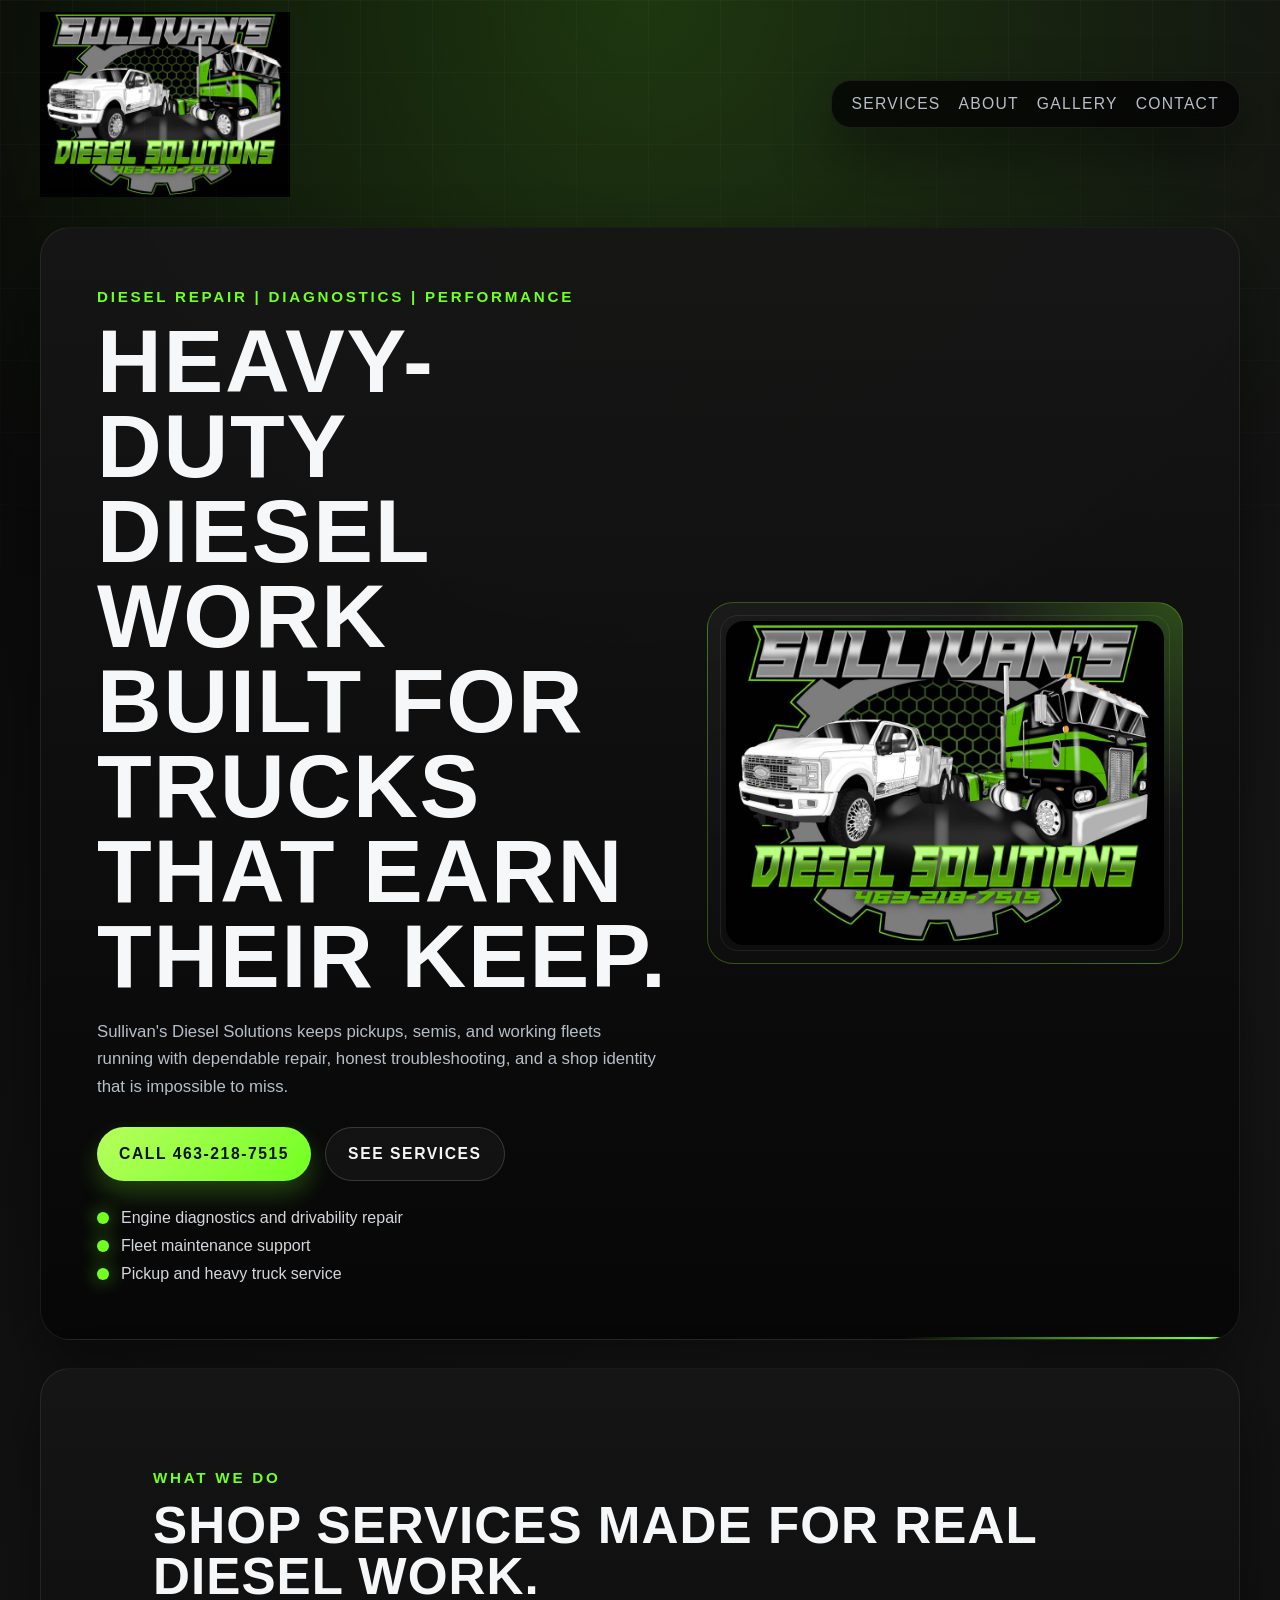
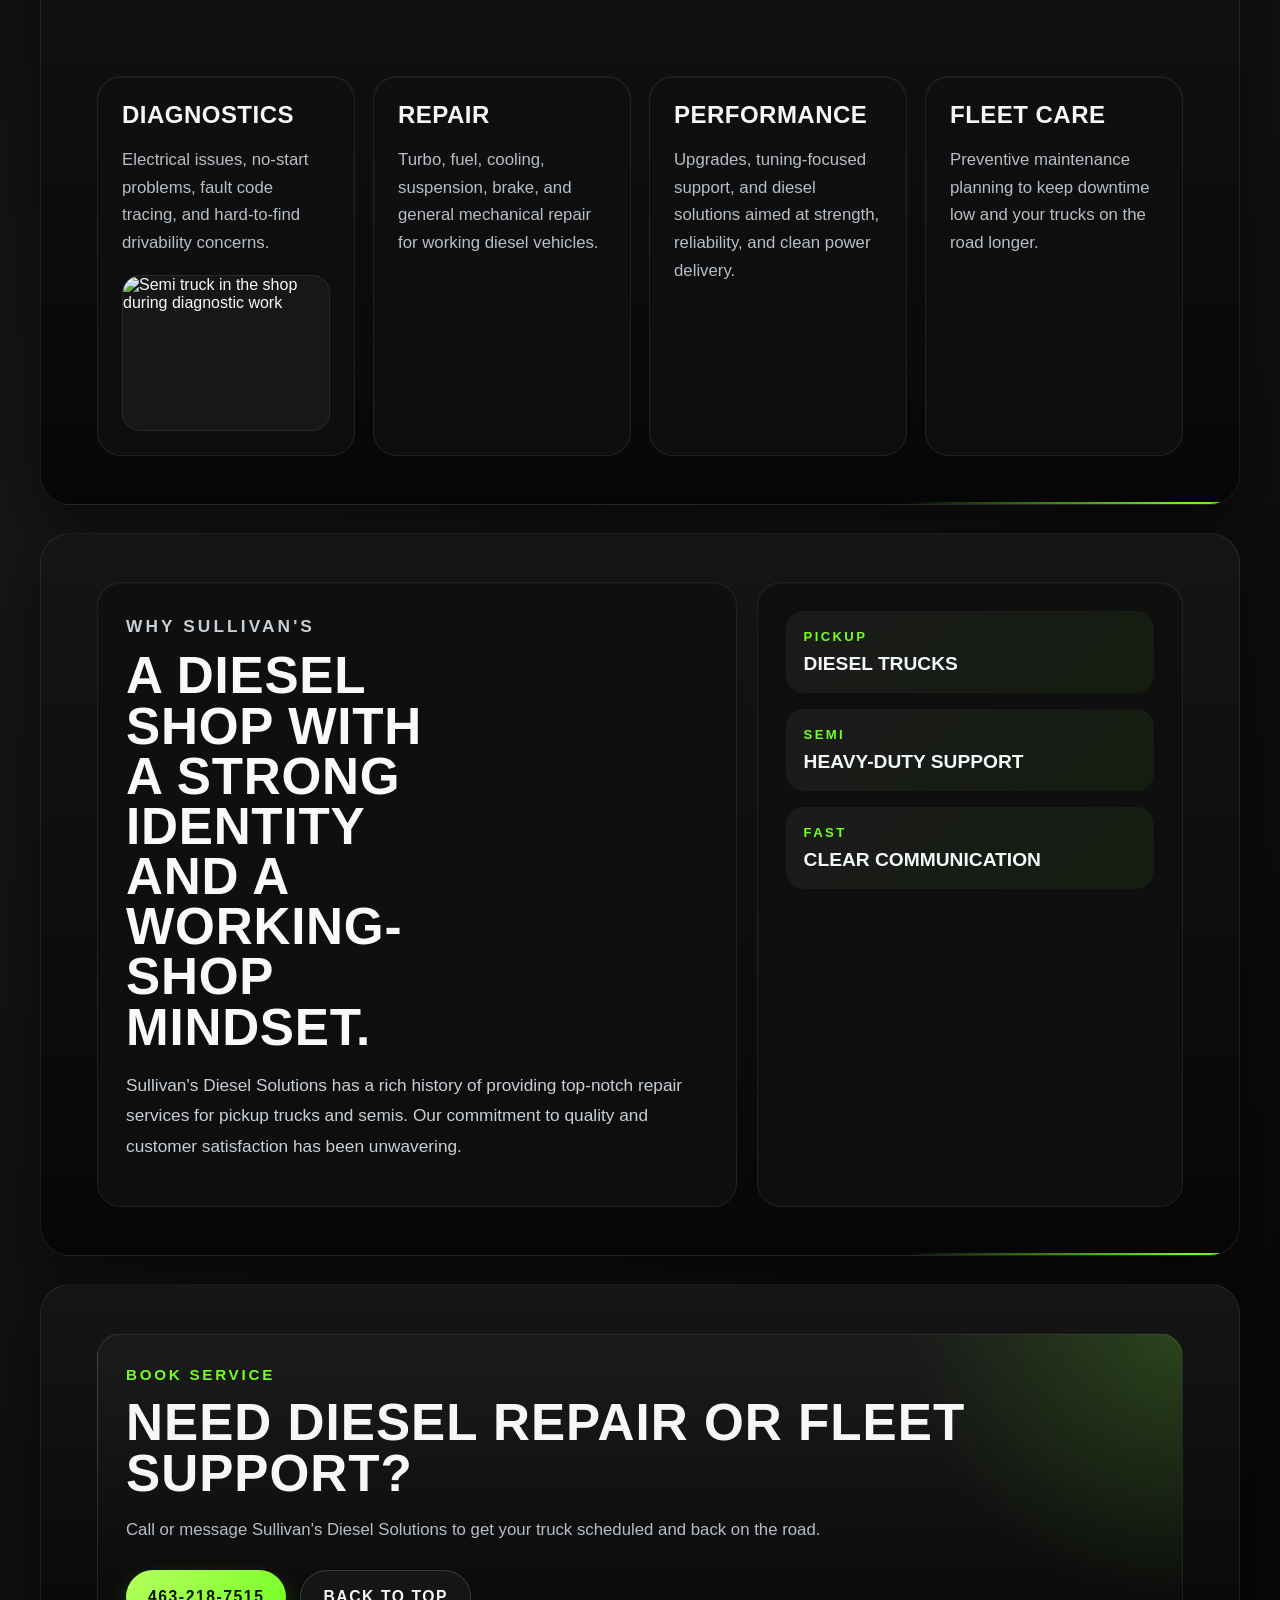
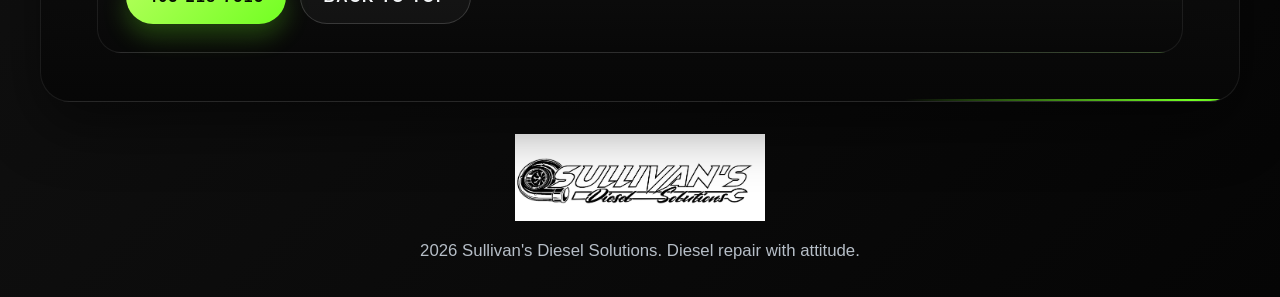
==== index.html @ fa9cddab "Add diagnostics service photo" ====
<!DOCTYPE html>
<html lang="en">
<head>
  <meta charset="UTF-8">
  <meta name="viewport" content="width=device-width, initial-scale=1.0">
  <meta
    name="description"
    content="Sullivan's Diesel Solutions delivers diesel repair, performance work, fleet service, diagnostics, and roadside support."
  >
  <title>Sullivan's Diesel Solutions</title>
  <link rel="stylesheet" href="styles.css">
</head>
<body>
  <div class="site-shell">
    <header class="topbar">
      <a class="brand" href="#home" aria-label="Sullivan's Diesel Solutions home">
        <img src="logo-full.jpeg" alt="Sullivan's Diesel Solutions two-truck logo">
      </a>
      <nav class="nav">
        <a href="#services">Services</a>
        <a href="#about">About</a>
        <a href="gallery.html">Gallery</a>
        <a href="#contact">Contact</a>
      </nav>
    </header>

    <main>
      <section class="hero" id="home">
        <div class="hero-copy">
          <p class="eyebrow">Diesel Repair | Diagnostics | Performance</p>
          <h1>Heavy-duty diesel work built for trucks that earn their keep.</h1>
          <p class="hero-text">
            Sullivan's Diesel Solutions keeps pickups, semis, and working fleets running with
            dependable repair, honest troubleshooting, and a shop identity that is impossible to miss.
          </p>
          <div class="hero-actions">
            <a class="button button-primary" href="tel:4632187515">Call 463-218-7515</a>
            <a class="button button-secondary" href="#services">See Services</a>
          </div>
          <ul class="hero-points">
            <li>Engine diagnostics and drivability repair</li>
            <li>Fleet maintenance support</li>
            <li>Pickup and heavy truck service</li>
          </ul>
        </div>

        <div class="hero-art">
          <div class="logo-card">
            <img src="logo-full.jpeg" alt="Sullivan's Diesel Solutions full color logo with truck graphics">
          </div>
        </div>
      </section>

      <section class="services" id="services">
        <div class="section-heading">
          <p class="eyebrow">What We Do</p>
          <h2>Shop services made for real diesel work.</h2>
        </div>

        <div class="service-grid">
          <article class="service-card">
            <h3>Diagnostics</h3>
            <p>Electrical issues, no-start problems, fault code tracing, and hard-to-find drivability concerns.</p>
            <figure class="service-card-image">
              <img src="IMG_8670.jpeg" alt="Semi truck in the shop during diagnostic work" loading="lazy">
            </figure>
          </article>
          <article class="service-card">
            <h3>Repair</h3>
            <p>Turbo, fuel, cooling, suspension, brake, and general mechanical repair for working diesel vehicles.</p>
          </article>
          <article class="service-card">
            <h3>Performance</h3>
            <p>Upgrades, tuning-focused support, and diesel solutions aimed at strength, reliability, and clean power delivery.</p>
          </article>
          <article class="service-card">
            <h3>Fleet Care</h3>
            <p>Preventive maintenance planning to keep downtime low and your trucks on the road longer.</p>
          </article>
        </div>
      </section>

      <section class="about" id="about">
        <div class="about-panel">
          <p class="eyebrow">Why Sullivan's</p>
          <h2>A diesel shop with a strong identity and a working-shop mindset.</h2>
          <p>
            Sullivan's Diesel Solutions has a rich history of providing top-notch repair services for
            pickup trucks and semis. Our commitment to quality and customer satisfaction has been unwavering.
          </p>
        </div>
        <aside class="stats-panel">
          <div>
            <span>Pickup</span>
            <strong>Diesel trucks</strong>
          </div>
          <div>
            <span>Semi</span>
            <strong>Heavy-duty support</strong>
          </div>
          <div>
            <span>Fast</span>
            <strong>Clear communication</strong>
          </div>
        </aside>
      </section>

      <section class="contact" id="contact">
        <div class="contact-panel">
          <p class="eyebrow">Book Service</p>
          <h2>Need diesel repair or fleet support?</h2>
          <p>Call or message Sullivan's Diesel Solutions to get your truck scheduled and back on the road.</p>
          <div class="contact-actions">
            <a class="button button-primary" href="tel:4632187515">463-218-7515</a>
            <a class="button button-secondary" href="#home">Back to Top</a>
          </div>
        </div>
      </section>
    </main>

    <footer class="footer">
      <img src="logo-outline.jpeg" alt="Sullivan's Diesel Solutions logo">
      <p><span id="year"></span> Sullivan's Diesel Solutions. Diesel repair with attitude.</p>
    </footer>
  </div>

  <script src="script.js"></script>
</body>
</html>
---- styles.css ----
:root {
  --bg: #050505;
  --bg-soft: #111111;
  --panel: rgba(16, 16, 16, 0.92);
  --line: rgba(135, 255, 30, 0.28);
  --line-strong: #72ff22;
  --silver: #d4d7db;
  --silver-dark: #6c727b;
  --text: #f5f7f9;
  --muted: #b6bec7;
  --shadow: 0 24px 60px rgba(0, 0, 0, 0.45);
}

* {
  box-sizing: border-box;
}

html {
  scroll-behavior: smooth;
}

body {
  margin: 0;
  min-width: 320px;
  font-family: Bahnschrift, "Arial Narrow", sans-serif;
  color: var(--text);
  text-rendering: optimizeLegibility;
  -webkit-font-smoothing: antialiased;
  -moz-osx-font-smoothing: grayscale;
  background:
    radial-gradient(circle at top, rgba(114, 255, 34, 0.18), transparent 22%),
    linear-gradient(135deg, #070707, #161616 45%, #050505);
}

body::before {
  content: "";
  position: fixed;
  inset: 0;
  pointer-events: none;
  background-image:
    linear-gradient(rgba(255, 255, 255, 0.03) 1px, transparent 1px),
    linear-gradient(90deg, rgba(255, 255, 255, 0.03) 1px, transparent 1px);
  background-size: 72px 72px;
  mask-image: linear-gradient(to bottom, rgba(0, 0, 0, 0.85), transparent);
}

.site-shell {
  width: min(1200px, calc(100% - 32px));
  margin: 0 auto;
  padding-bottom: 32px;
}

.topbar {
  z-index: 20;
  display: flex;
  align-items: center;
  justify-content: space-between;
  gap: 24px;
  margin-top: 12px;
}

.brand img,
.footer img {
  display: block;
  width: min(100%, 250px);
}

.brand {
  display: inline-flex;
  max-width: 250px;
}

.nav {
  display: flex;
  flex-wrap: wrap;
  align-items: center;
  gap: 18px;
  padding: 14px 20px;
  border: 1px solid rgba(255, 255, 255, 0.08);
  border-radius: 20px;
  background: rgba(4, 4, 4, 0.82);
  backdrop-filter: blur(14px);
  box-shadow: var(--shadow);
}

.nav a,
.button,
.nav-dropdown-toggle {
  text-decoration: none;
}

.nav a,
.nav-dropdown-toggle {
  color: var(--muted);
  font-size: 0.98rem;
  font-family: inherit;
  letter-spacing: 0.08em;
  text-transform: uppercase;
}

.nav a:hover,
.nav a:focus-visible,
.nav-active,
.nav-dropdown-toggle:hover,
.nav-dropdown-toggle:focus-visible,
.nav-dropdown:hover .nav-dropdown-toggle,
.nav-dropdown:focus-within .nav-dropdown-toggle {
  color: var(--line-strong);
}

.nav-dropdown {
  position: relative;
}

.nav-dropdown-toggle {
  padding: 0;
  border: 0;
  background: transparent;
  cursor: pointer;
}

.nav-dropdown-menu {
  position: absolute;
  top: calc(100% + 2px);
  left: 0;
  display: grid;
  min-width: 210px;
  padding: 10px;
  border: 1px solid rgba(255, 255, 255, 0.12);
  border-radius: 18px;
  background: rgba(8, 8, 8, 0.96);
  box-shadow: var(--shadow);
  opacity: 0;
  pointer-events: none;
  transform: translateY(8px);
  transition: opacity 180ms ease, transform 180ms ease;
}

.nav-dropdown-menu a {
  padding: 12px 14px;
  border-radius: 12px;
}

.nav-dropdown-menu a:hover,
.nav-dropdown-menu a:focus-visible {
  background: rgba(114, 255, 34, 0.12);
}

.nav-dropdown:hover .nav-dropdown-menu,
.nav-dropdown:focus-within .nav-dropdown-menu {
  opacity: 1;
  pointer-events: auto;
  transform: translateY(0);
}

main {
  display: grid;
  gap: 28px;
  padding-top: 30px;
}

section {
  position: relative;
  overflow: hidden;
  border: 1px solid rgba(255, 255, 255, 0.08);
  border-radius: 30px;
  background: linear-gradient(180deg, rgba(22, 22, 22, 0.96), rgba(7, 7, 7, 0.96));
  box-shadow: var(--shadow);
}

section::after {
  content: "";
  position: absolute;
  inset: auto -20% -1px auto;
  width: 48%;
  height: 3px;
  background: linear-gradient(90deg, transparent, var(--line-strong), transparent);
}

.hero {
  display: grid;
  grid-template-columns: 1.1fr 0.9fr;
  gap: 28px;
  align-items: center;
  padding: 56px;
}

.eyebrow {
  margin: 0 0 10px;
  color: var(--line-strong);
  font-size: 0.95rem;
  font-weight: 700;
  letter-spacing: 0.18em;
  text-transform: uppercase;
}

h1,
h2,
h3,
strong {
  font-family: "Arial Black", Impact, Haettenschweiler, sans-serif;
  letter-spacing: 0.02em;
  text-transform: uppercase;
}

h1 {
  margin: 0;
  max-width: 12ch;
  font-size: clamp(2.7rem, 7vw, 5.8rem);
  line-height: 0.95;
}

h2 {
  margin: 0;
  font-size: clamp(2rem, 4.5vw, 3.2rem);
  line-height: 1;
}

h3 {
  margin: 0 0 12px;
  font-size: 1.5rem;
}

p {
  color: var(--muted);
  font-size: 1.05rem;
  line-height: 1.65;
}

.about-panel h2 {
  max-width: 12ch;
  color: #f7f9fb;
  letter-spacing: 0.015em;
  line-height: 0.98;
}

.about-panel p {
  color: #c8cfd6;
  font-size: 1.08rem;
  line-height: 1.75;
}

.stats-panel strong {
  display: block;
  color: #f4f7fa;
  font-family: "Segoe UI", Tahoma, Geneva, Verdana, sans-serif;
  font-size: 1.2rem;
  font-weight: 800;
  letter-spacing: 0;
  line-height: 1.2;
  text-transform: uppercase;
}

.hero-text {
  max-width: 60ch;
  margin: 18px 0 0;
}

.hero-actions,
.contact-actions {
  display: flex;
  flex-wrap: wrap;
  gap: 14px;
  margin-top: 26px;
}

.button {
  display: inline-flex;
  align-items: center;
  justify-content: center;
  min-height: 54px;
  padding: 0 22px;
  border-radius: 999px;
  font-size: 0.98rem;
  font-weight: 700;
  letter-spacing: 0.1em;
  text-transform: uppercase;
  transition: transform 180ms ease, box-shadow 180ms ease, border-color 180ms ease;
}

.button:hover,
.button:focus-visible {
  transform: translateY(-2px);
}

.button-primary {
  color: #051000;
  background: linear-gradient(135deg, #b6ff5d, var(--line-strong));
  box-shadow: 0 12px 24px rgba(114, 255, 34, 0.24);
}

.button-secondary {
  color: var(--text);
  border: 1px solid rgba(255, 255, 255, 0.16);
  background: rgba(255, 255, 255, 0.04);
}

.hero-points {
  display: grid;
  gap: 10px;
  margin: 28px 0 0;
  padding: 0;
  list-style: none;
}

.hero-points li {
  display: flex;
  align-items: center;
  gap: 12px;
  color: var(--silver);
  font-size: 1rem;
}

.hero-points li::before {
  content: "";
  width: 12px;
  height: 12px;
  flex: 0 0 12px;
  border-radius: 50%;
  background: var(--line-strong);
  box-shadow: 0 0 18px rgba(114, 255, 34, 0.65);
}

.hero-art {
  position: relative;
}

.logo-card {
  position: relative;
  padding: 18px;
  border: 1px solid var(--line);
  border-radius: 26px;
  background:
    radial-gradient(circle at top right, rgba(114, 255, 34, 0.22), transparent 35%),
    linear-gradient(180deg, rgba(255, 255, 255, 0.04), rgba(255, 255, 255, 0.01));
}

.logo-card::before {
  content: "";
  position: absolute;
  inset: 12px;
  border: 1px solid rgba(255, 255, 255, 0.08);
  border-radius: 18px;
  pointer-events: none;
}

.logo-card img,
.fleet-banner img {
  display: block;
  width: 100%;
  height: auto;
  border-radius: 18px;
}

.section-heading,
.services,
.fleet,
.contact,
.about {
  padding: 48px 56px;
}

.page-hero,
.gallery-hero,
.gallery-section,
.catalog,
.cta-strip {
  padding: 48px 56px;
}

.product-showcase {
  display: grid;
  grid-template-columns: 1fr 0.9fr;
  gap: 28px;
  align-items: center;
  padding: 56px;
}

.product-visual,
.product-copy {
  min-width: 0;
}

.product-visual {
  display: grid;
  place-items: center;
  min-height: 460px;
  padding: 24px;
  border: 1px solid rgba(255, 255, 255, 0.08);
  border-radius: 28px;
  background:
    radial-gradient(circle at top right, rgba(114, 255, 34, 0.16), transparent 32%),
    linear-gradient(180deg, rgba(20, 20, 20, 0.98), rgba(7, 7, 7, 0.98));
}

.product-image {
  display: block;
  width: min(100%, 420px);
  height: auto;
  border-radius: 20px;
  background: #ffffff;
  box-shadow:
    0 18px 40px rgba(0, 0, 0, 0.38),
    0 0 0 1px rgba(255, 255, 255, 0.1);
}

.product-price {
  margin: 22px 0 0;
  color: var(--line-strong);
  font-family: Impact, Haettenschweiler, "Arial Narrow Bold", sans-serif;
  font-size: clamp(2.6rem, 5vw, 4rem);
  letter-spacing: 0.04em;
  text-transform: uppercase;
}

.page-hero {
  display: grid;
  grid-template-columns: 1fr 0.9fr;
  gap: 24px;
  align-items: center;
}

.page-hero-copy p,
.gallery-hero-copy p {
  max-width: 58ch;
}

.page-hero-art {
  padding: 24px;
  border: 1px solid rgba(255, 255, 255, 0.08);
  border-radius: 24px;
  background:
    radial-gradient(circle at top right, rgba(114, 255, 34, 0.18), transparent 34%),
    rgba(11, 11, 11, 0.92);
}

.page-hero-art img {
  display: block;
  width: 100%;
  height: auto;
  border-radius: 16px;
}

.gallery-hero {
  display: grid;
  grid-template-columns: 0.9fr 1.1fr;
  gap: 28px;
  align-items: center;
}

.gallery-feature {
  min-width: 0;
  padding: 18px;
  border: 1px solid var(--line);
  border-radius: 26px;
  background:
    radial-gradient(circle at top right, rgba(114, 255, 34, 0.2), transparent 35%),
    linear-gradient(180deg, rgba(255, 255, 255, 0.04), rgba(255, 255, 255, 0.01));
}

.gallery-feature img {
  display: block;
  width: 100%;
  aspect-ratio: 4 / 3;
  object-fit: cover;
  border-radius: 18px;
}

.photo-grid {
  display: grid;
  grid-template-columns: repeat(3, minmax(0, 1fr));
  grid-auto-flow: dense;
  gap: 18px;
  margin-top: 26px;
}

.photo-card {
  min-width: 0;
  min-height: 260px;
  margin: 0;
  overflow: hidden;
  border: 1px solid rgba(255, 255, 255, 0.08);
  border-radius: 24px;
  background: var(--panel);
  box-shadow: inset 0 1px 0 rgba(255, 255, 255, 0.04);
}

.photo-card-wide {
  grid-column: span 2;
  grid-row: span 2;
}

.photo-card img {
  display: block;
  width: 100%;
  height: 100%;
  min-height: 260px;
  object-fit: cover;
  transition: transform 220ms ease, filter 220ms ease;
}

.photo-card:hover img {
  filter: saturate(1.08) contrast(1.04);
  transform: scale(1.035);
}

.catalog-grid {
  display: grid;
  grid-template-columns: repeat(3, minmax(0, 1fr));
  gap: 18px;
  margin-top: 26px;
}

.catalog-card {
  padding: 24px;
  border: 1px solid rgba(255, 255, 255, 0.08);
  border-radius: 24px;
  background: var(--panel);
  box-shadow: inset 0 1px 0 rgba(255, 255, 255, 0.04);
}

.catalog-card p {
  margin-bottom: 0;
}

.catalog-kicker {
  display: inline-flex;
  margin-bottom: 14px;
  padding: 7px 12px;
  border-radius: 999px;
  color: #051000;
  font-size: 0.82rem;
  font-weight: 700;
  letter-spacing: 0.12em;
  text-transform: uppercase;
  background: linear-gradient(135deg, #b6ff5d, var(--line-strong));
}

.cta-strip {
  display: grid;
  grid-template-columns: 1fr auto;
  gap: 18px;
  align-items: center;
}

.service-grid {
  display: grid;
  grid-template-columns: repeat(4, minmax(0, 1fr));
  gap: 18px;
  margin-top: 26px;
}

.service-card,
.about-panel,
.stats-panel,
.contact-panel,
.fleet-banner {
  border: 1px solid rgba(255, 255, 255, 0.08);
  background: var(--panel);
  box-shadow: inset 0 1px 0 rgba(255, 255, 255, 0.04);
}

.service-card {
  padding: 24px;
  border-radius: 24px;
}

.service-card-image {
  margin: 18px 0 0;
  overflow: hidden;
  border: 1px solid rgba(255, 255, 255, 0.08);
  border-radius: 18px;
  background: rgba(255, 255, 255, 0.04);
}

.service-card-image img {
  display: block;
  width: 100%;
  aspect-ratio: 4 / 3;
  object-fit: cover;
}

.about {
  display: grid;
  grid-template-columns: 1.2fr 0.8fr;
  gap: 20px;
}

.about-panel,
.stats-panel,
.contact-panel,
.fleet-banner {
  padding: 28px;
  border-radius: 24px;
}

.stats-panel {
  display: grid;
  gap: 16px;
  align-content: start;
}

.stats-panel div {
  padding: 18px;
  border-radius: 18px;
  background: linear-gradient(135deg, rgba(255, 255, 255, 0.05), rgba(114, 255, 34, 0.06));
}

.stats-panel span {
  display: block;
  margin-bottom: 8px;
  color: var(--line-strong);
  font-size: 0.82rem;
  font-weight: 700;
  letter-spacing: 0.18em;
  text-transform: uppercase;
}

.fleet-layout {
  display: grid;
  grid-template-columns: 0.9fr 1.1fr;
  gap: 20px;
  margin-top: 28px;
}

.fleet-copy {
  padding-right: 12px;
}

.contact-panel {
  background:
    radial-gradient(circle at right top, rgba(114, 255, 34, 0.18), transparent 24%),
    linear-gradient(180deg, rgba(28, 28, 28, 0.98), rgba(8, 8, 8, 0.98));
}

.footer {
  display: grid;
  justify-items: center;
  gap: 16px;
  padding: 32px 12px 0;
}

.footer p {
  margin: 0;
  text-align: center;
}

@media (max-width: 980px) {
  .topbar,
  .hero,
  .page-hero,
  .gallery-hero,
  .product-showcase,
  .about,
  .fleet-layout,
  .cta-strip {
    grid-template-columns: 1fr;
  }

  .topbar {
    align-items: flex-start;
  }

  .service-grid {
    grid-template-columns: repeat(2, minmax(0, 1fr));
  }

  .catalog-grid {
    grid-template-columns: repeat(2, minmax(0, 1fr));
  }

  .photo-grid {
    grid-template-columns: repeat(2, minmax(0, 1fr));
  }
}

@media (max-width: 720px) {
  .site-shell {
    width: min(100% - 18px, 1200px);
  }

  .topbar,
  .hero,
  .page-hero,
  .gallery-hero,
  .product-showcase,
  .section-heading,
  .services,
  .fleet,
  .contact,
  .about,
  .gallery-section,
  .catalog,
  .cta-strip {
    padding: 24px;
  }

  .nav {
    gap: 12px 16px;
    padding: 12px 16px;
  }

  .nav-dropdown-menu {
    left: 0;
    min-width: 180px;
  }

  h1 {
    max-width: none;
  }

  .service-grid {
    grid-template-columns: 1fr;
  }

  .catalog-grid {
    grid-template-columns: 1fr;
  }

  .photo-grid {
    grid-template-columns: 1fr;
  }

  .photo-card-wide {
    grid-column: auto;
    grid-row: auto;
  }

  .button {
    width: 100%;
  }
}
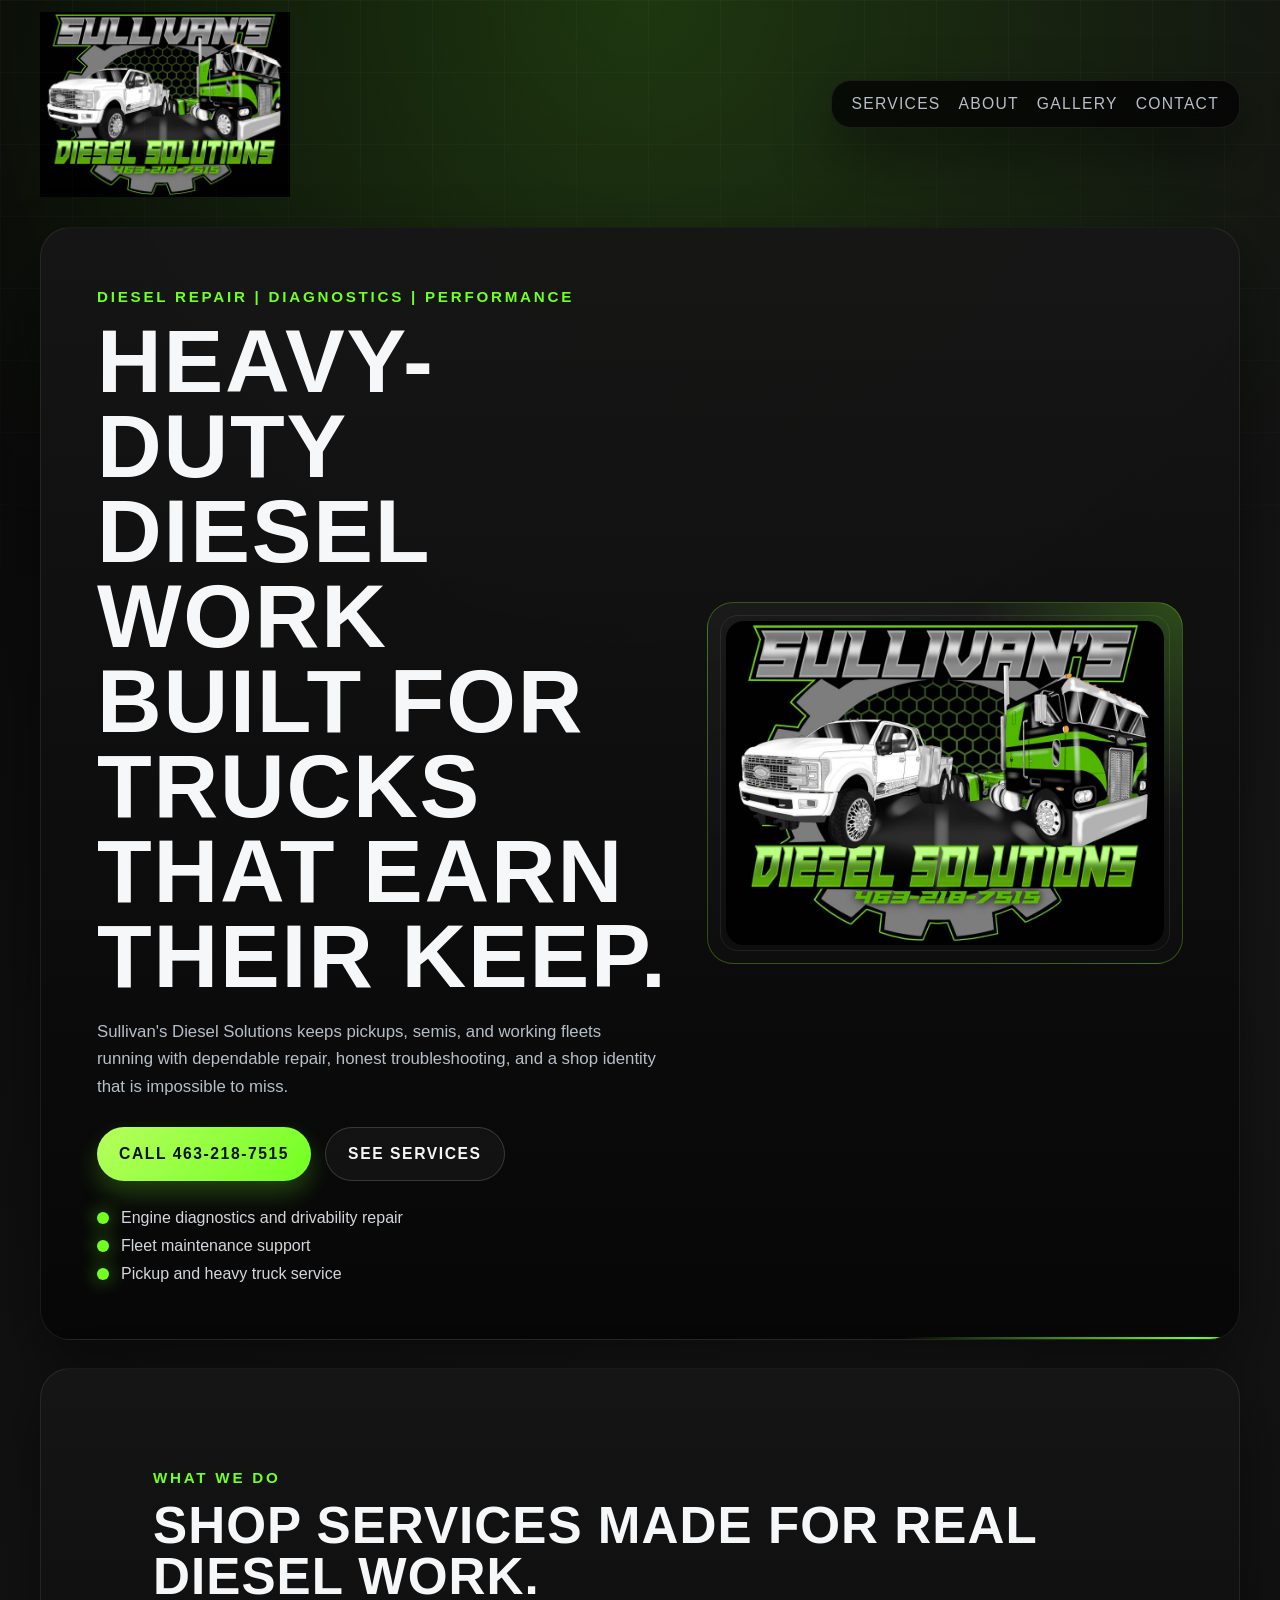
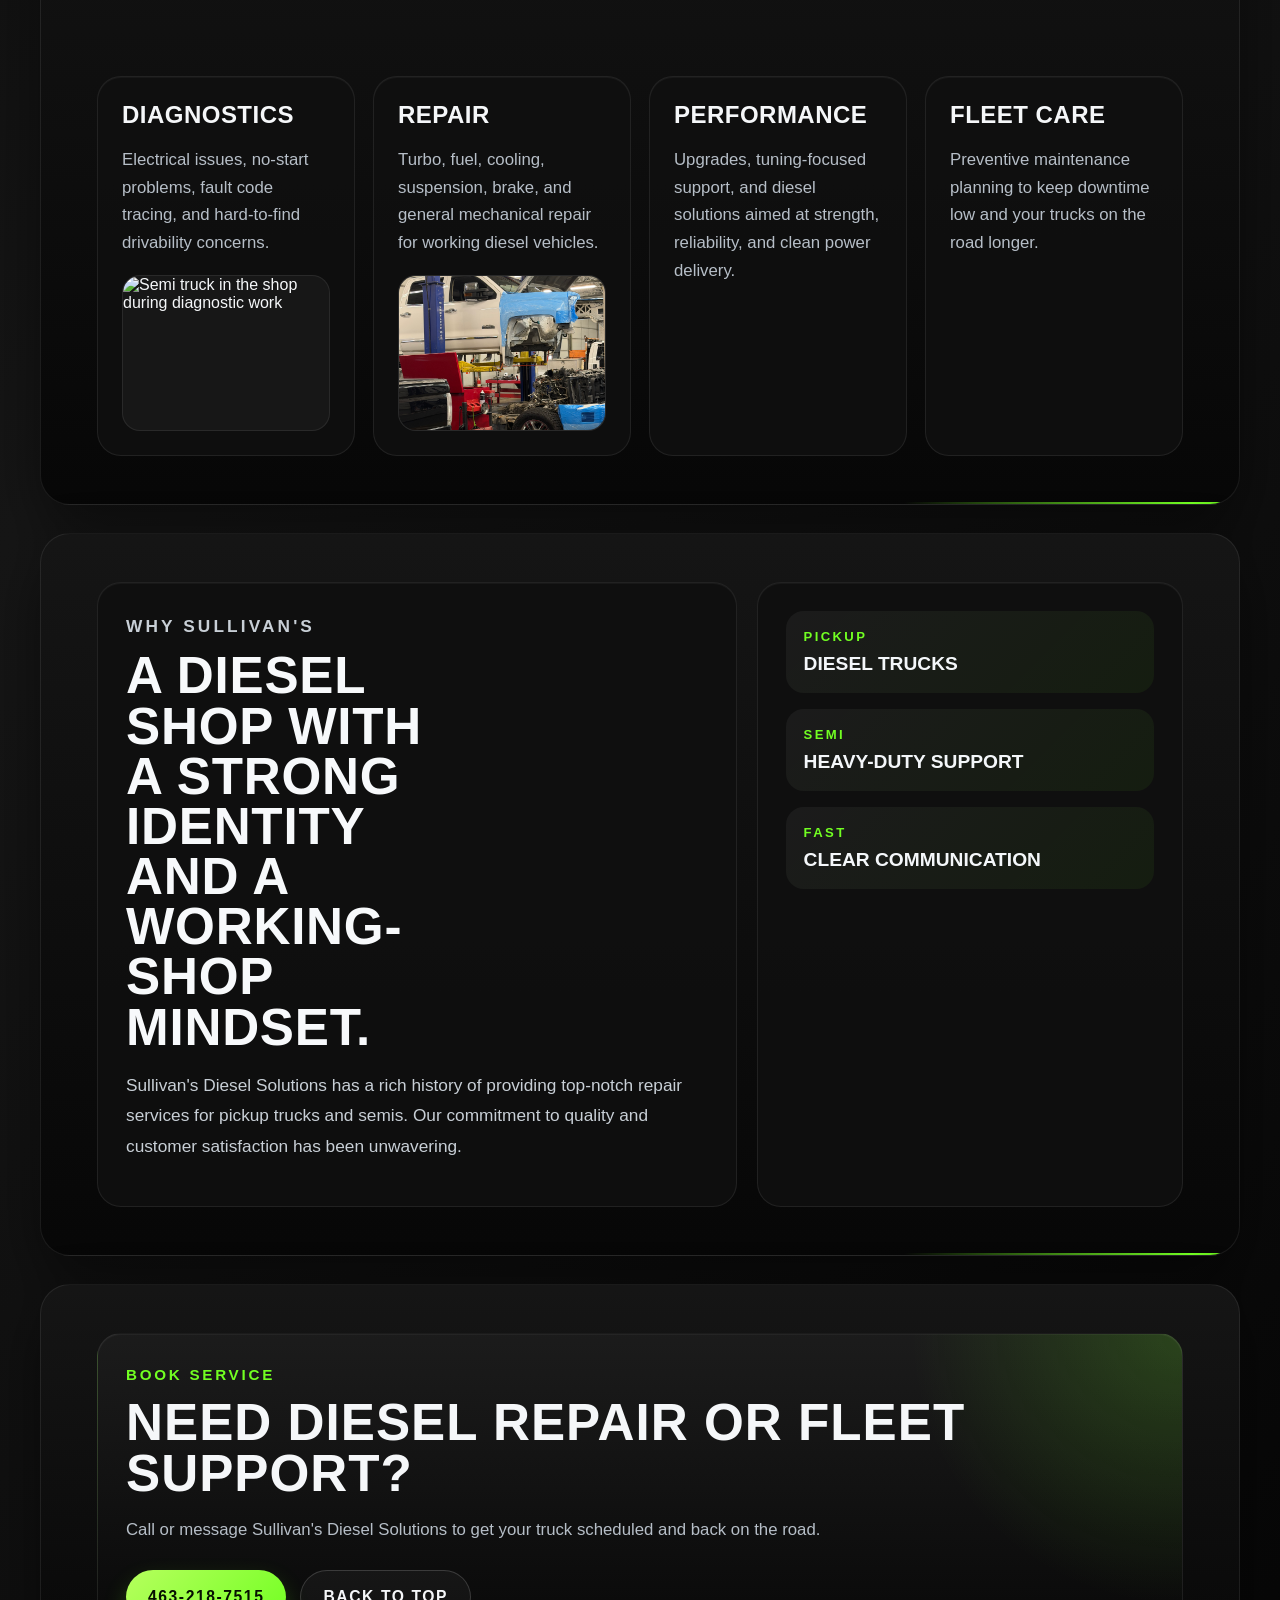
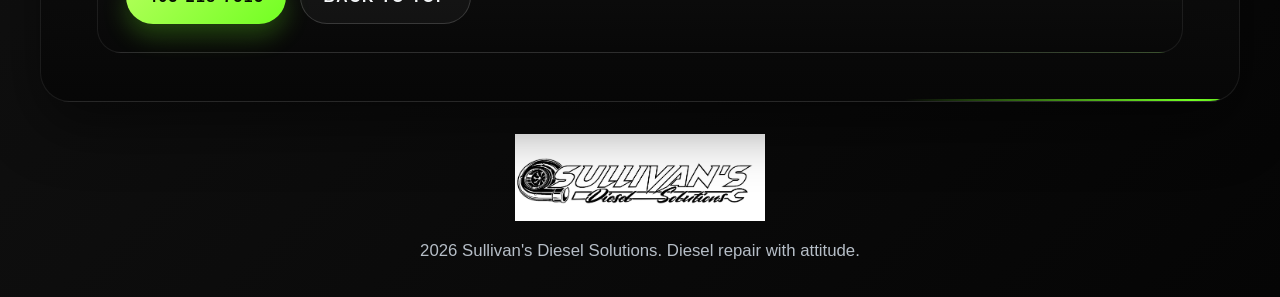
==== commit 0e60f921: "Add service photos" ====
--- a/index.html
+++ b/index.html
@@ -68,6 +68,9 @@
           <article class="service-card">
             <h3>Repair</h3>
             <p>Turbo, fuel, cooling, suspension, brake, and general mechanical repair for working diesel vehicles.</p>
+            <figure class="service-card-image">
+              <img src="IMG_8726.jpeg" alt="Diesel truck on a lift during repair work" loading="lazy">
+            </figure>
           </article>
           <article class="service-card">
             <h3>Performance</h3>
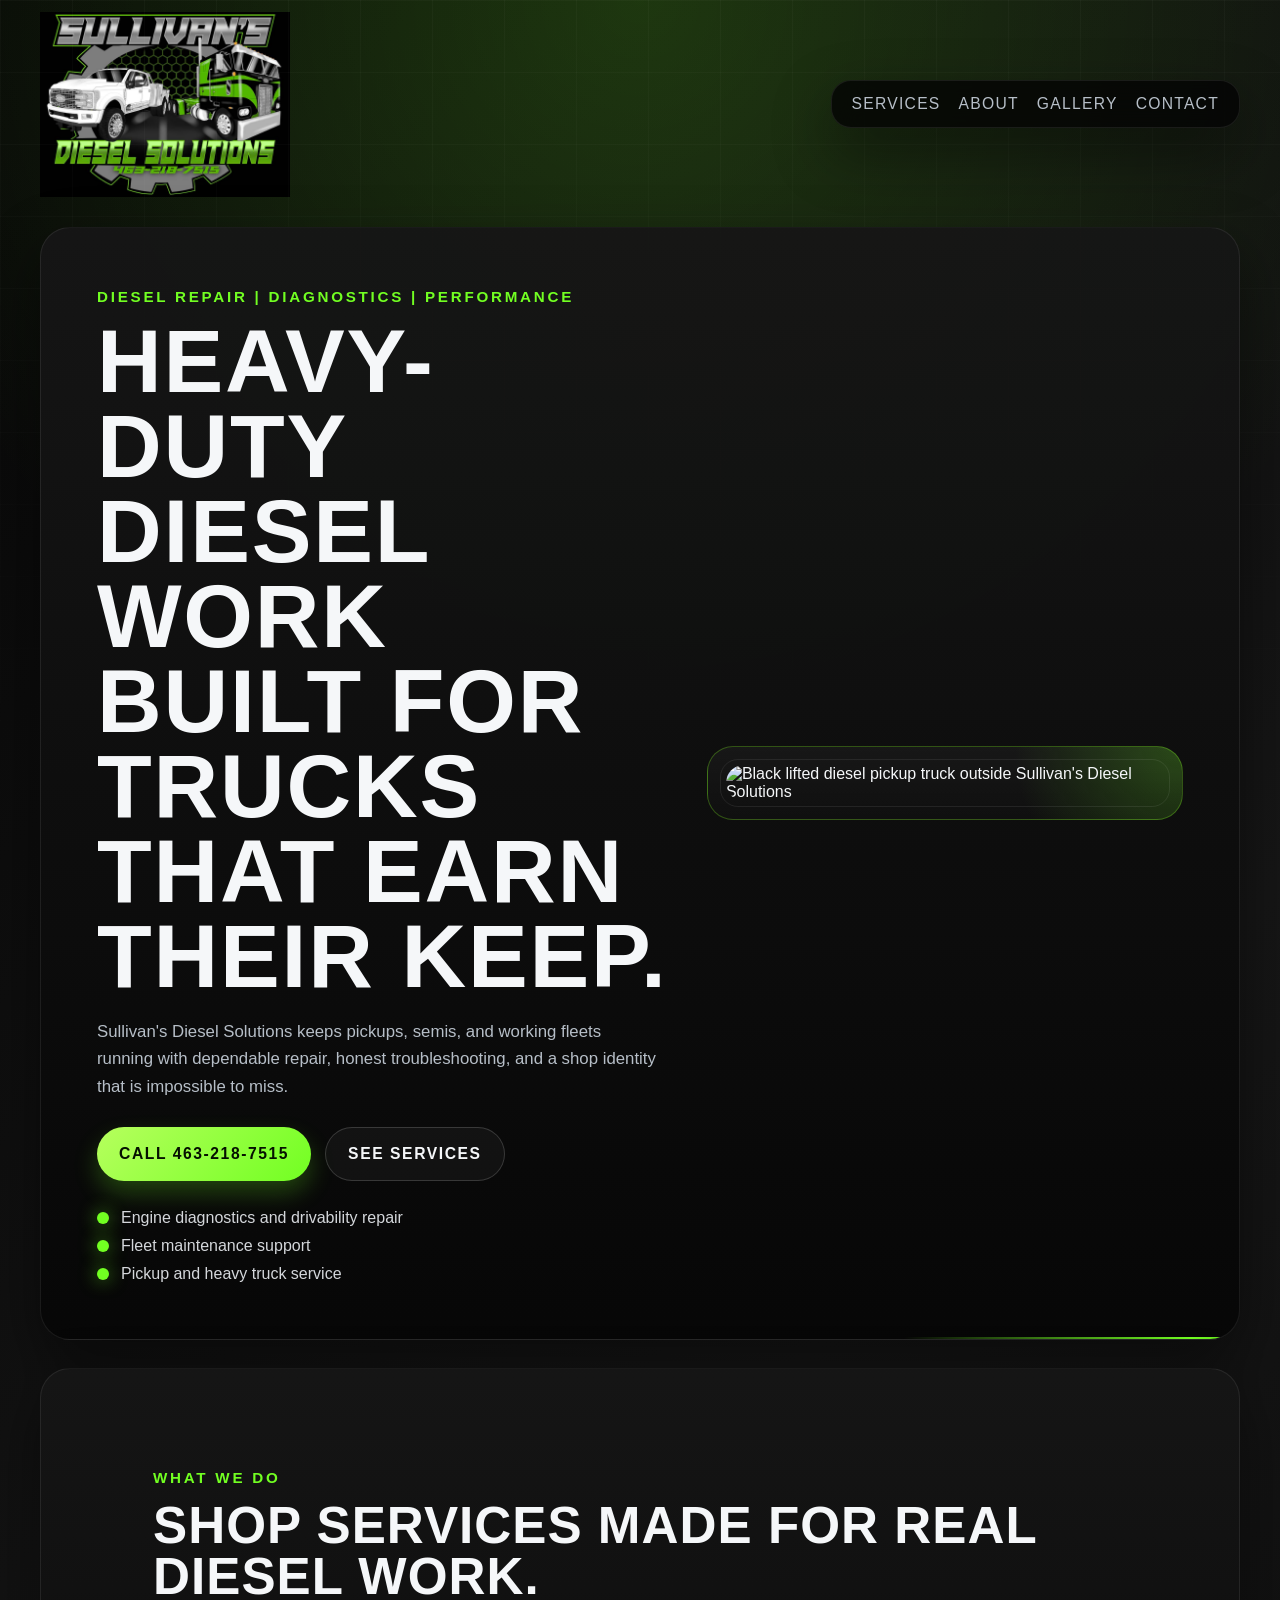
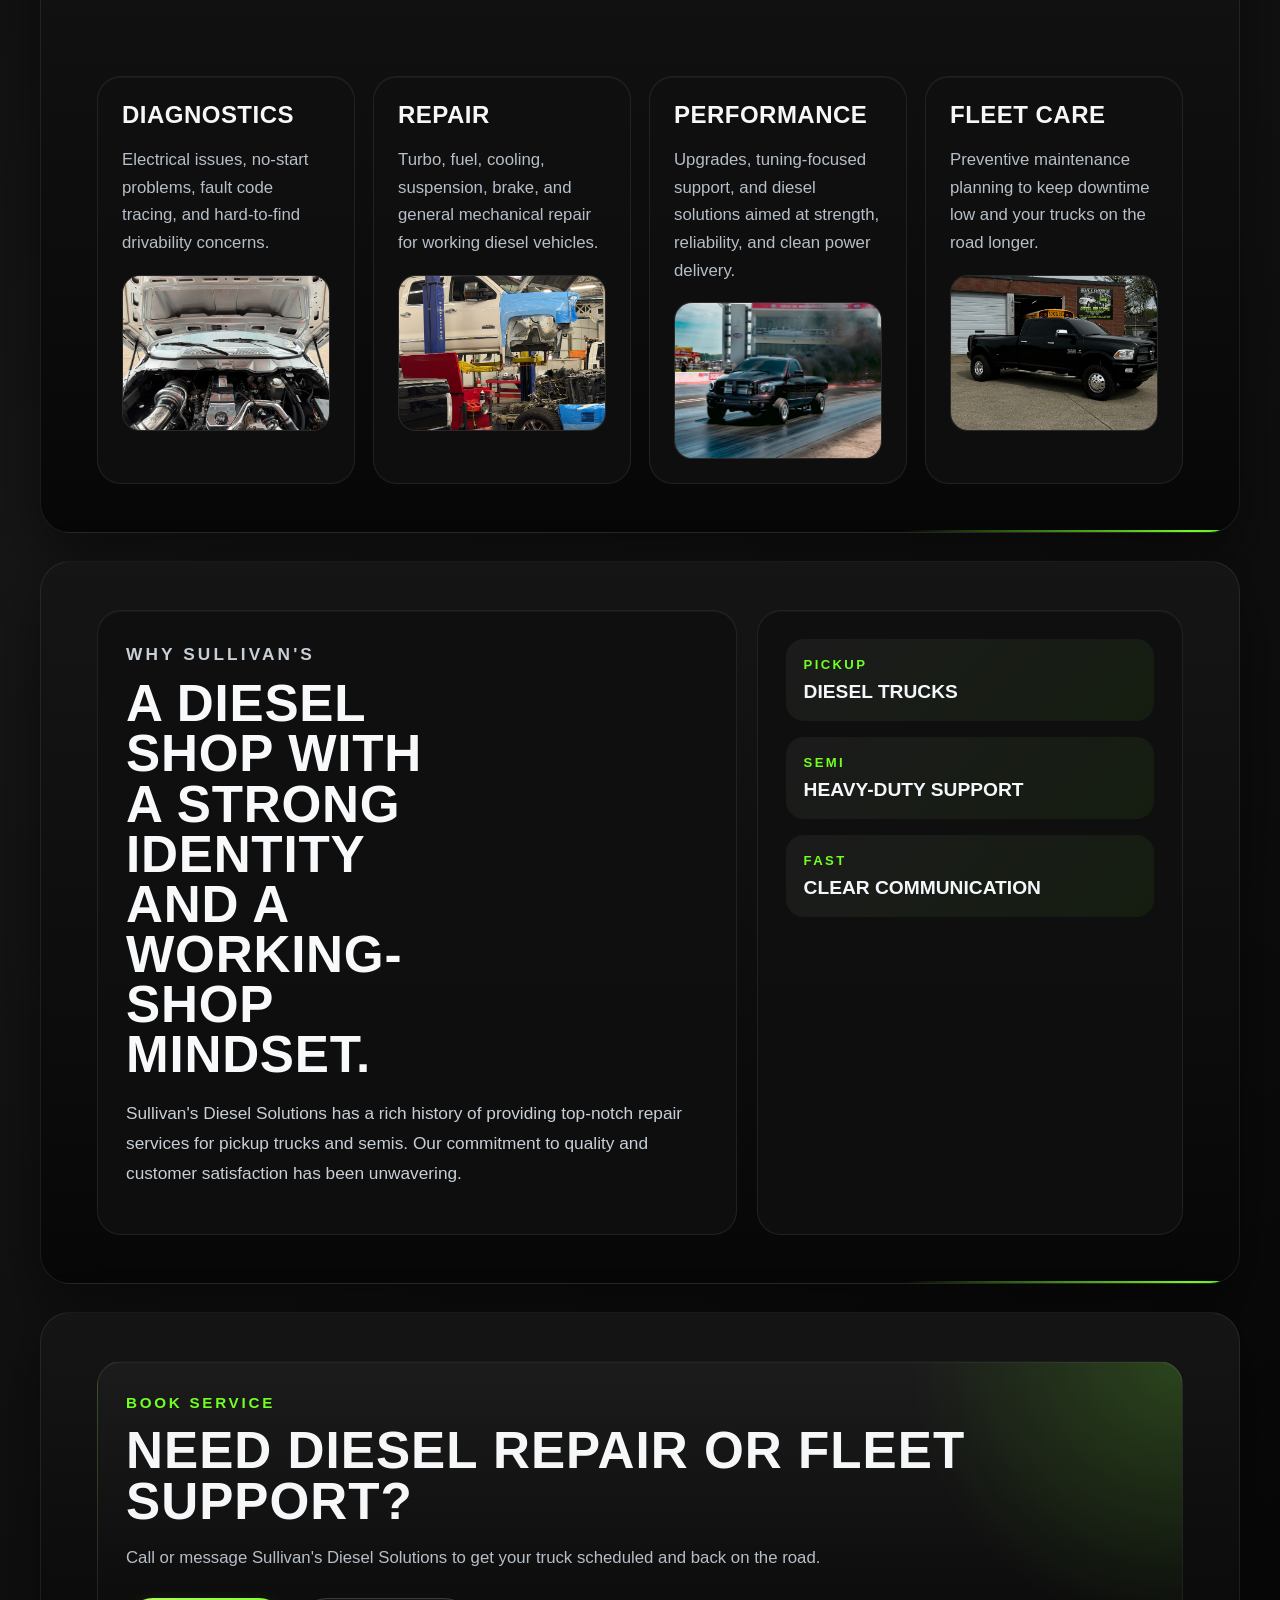
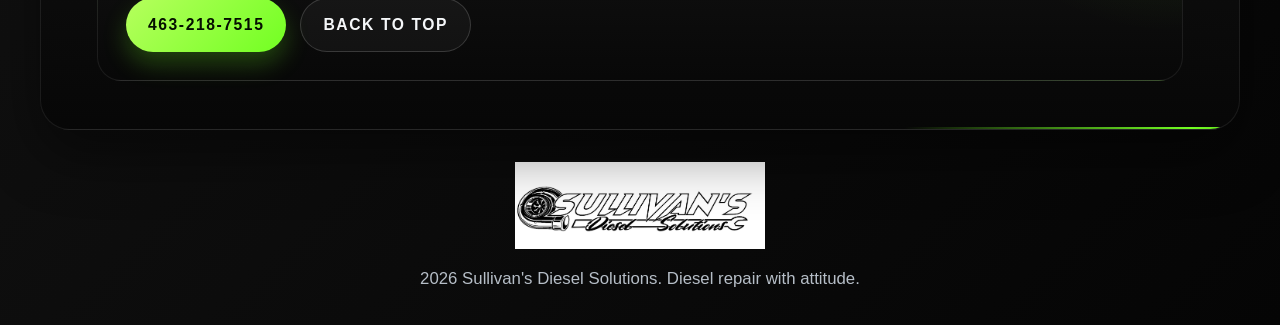
==== commit 68a05c08: "Add service card photos" ====
--- a/index.html
+++ b/index.html
@@ -46,7 +46,7 @@
 
         <div class="hero-art">
           <div class="logo-card">
-            <img src="logo-full.jpeg" alt="Sullivan's Diesel Solutions full color logo with truck graphics">
+            <img src="IMG_9231.jpeg" alt="Black lifted diesel pickup truck outside Sullivan's Diesel Solutions">
           </div>
         </div>
       </section>
@@ -62,7 +62,7 @@
             <h3>Diagnostics</h3>
             <p>Electrical issues, no-start problems, fault code tracing, and hard-to-find drivability concerns.</p>
             <figure class="service-card-image">
-              <img src="IMG_8670.jpeg" alt="Semi truck in the shop during diagnostic work" loading="lazy">
+              <img src="IMG_0327.JPG" alt="Diesel engine bay open for diagnostic work" loading="lazy">
             </figure>
           </article>
           <article class="service-card">
@@ -75,10 +75,16 @@
           <article class="service-card">
             <h3>Performance</h3>
             <p>Upgrades, tuning-focused support, and diesel solutions aimed at strength, reliability, and clean power delivery.</p>
+            <figure class="service-card-image">
+              <img src="att.z9DsihbKY1XO3iPw7CnnpbS_Mn1Xl8CKyhX2OgPXHIE.JPEG" alt="Diesel truck making a performance pass at the drag strip" loading="lazy">
+            </figure>
           </article>
           <article class="service-card">
             <h3>Fleet Care</h3>
             <p>Preventive maintenance planning to keep downtime low and your trucks on the road longer.</p>
+            <figure class="service-card-image">
+              <img src="IMG_7315.JPEG" alt="Heavy-duty diesel work trucks outside the shop" loading="lazy">
+            </figure>
           </article>
         </div>
       </section>
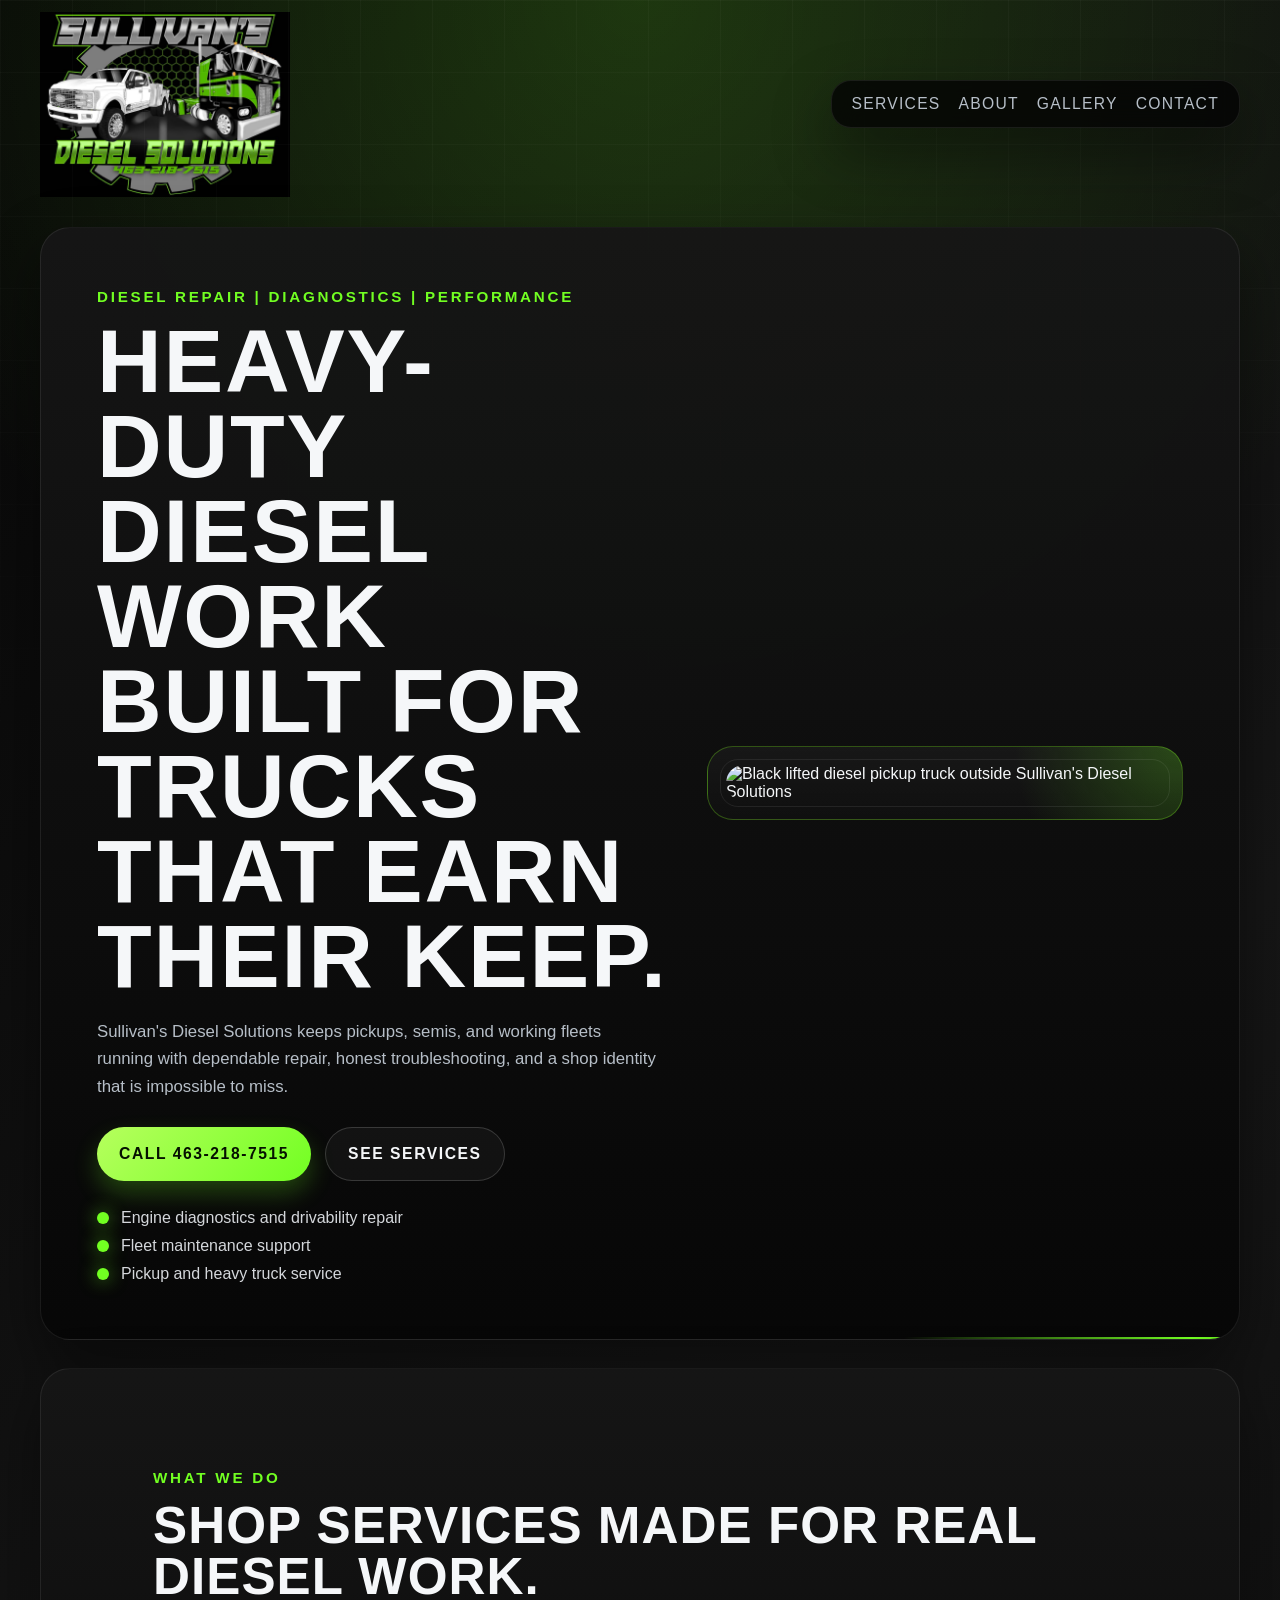
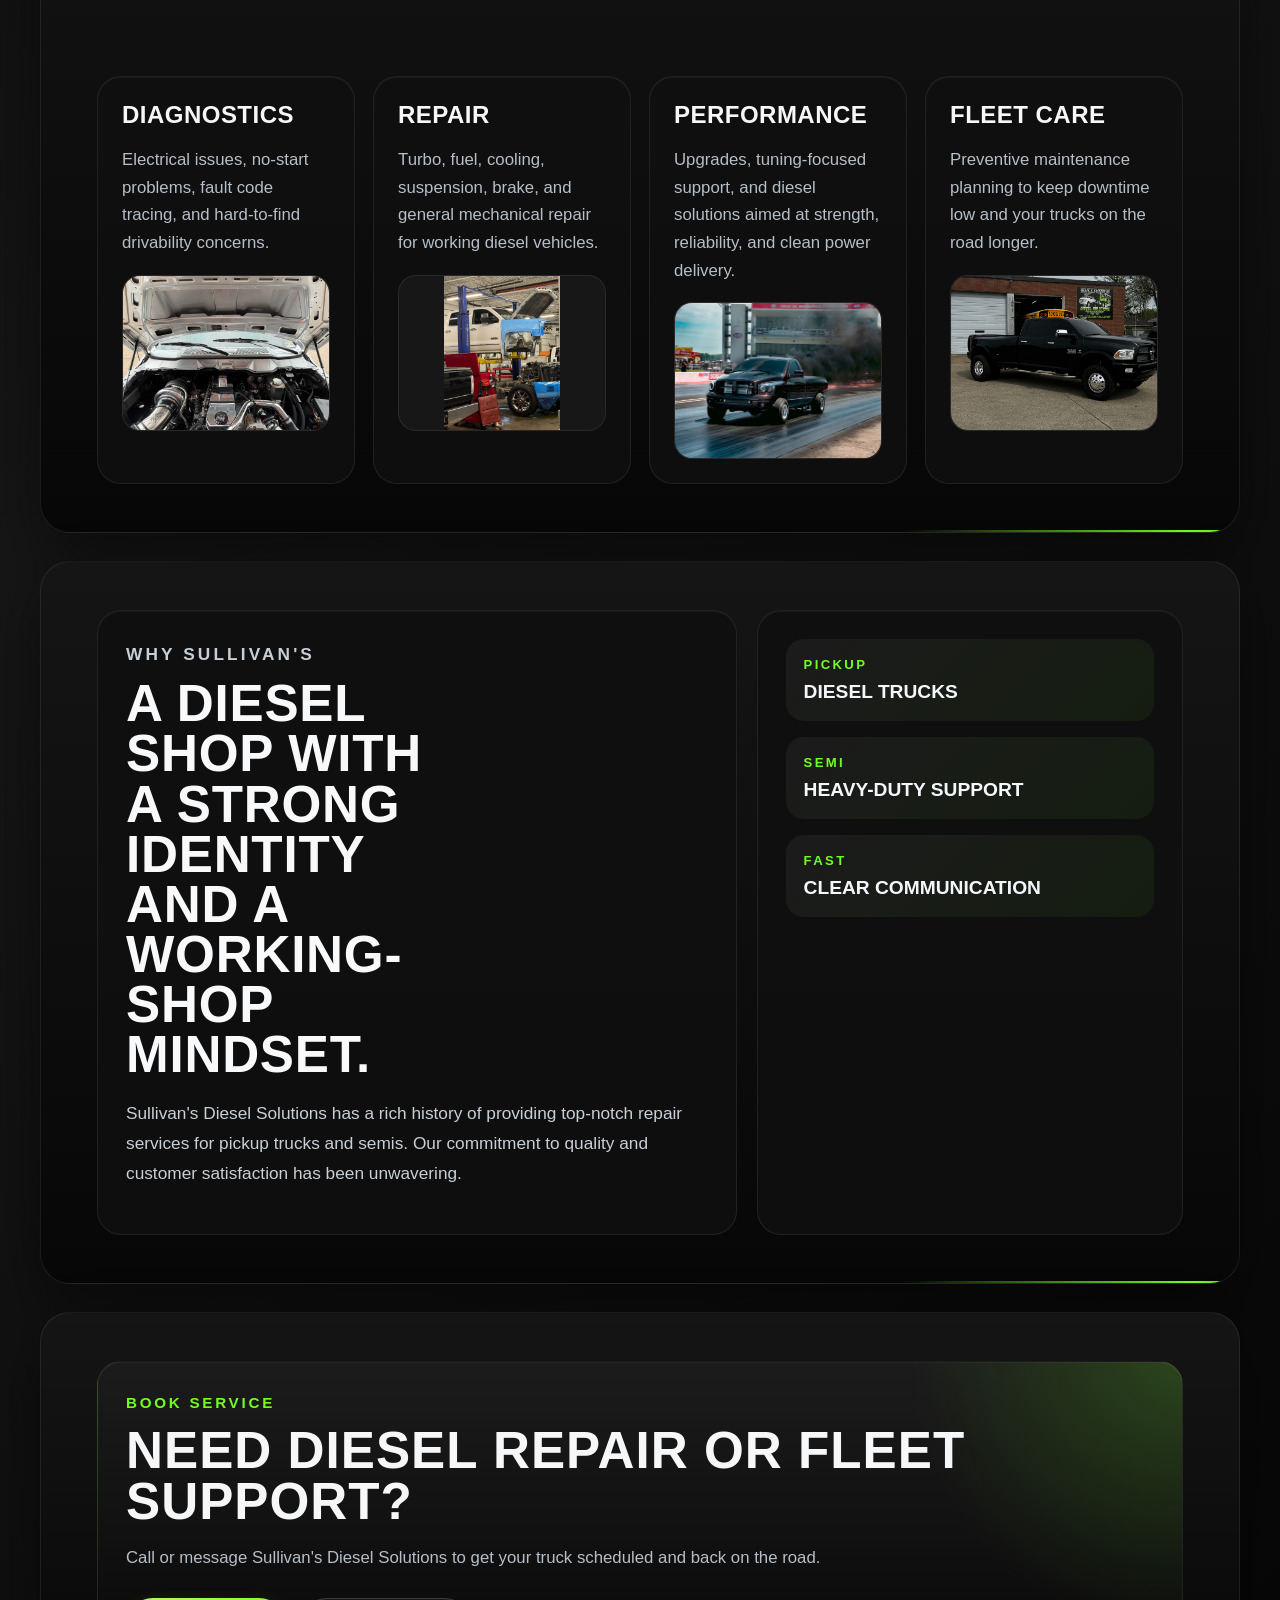
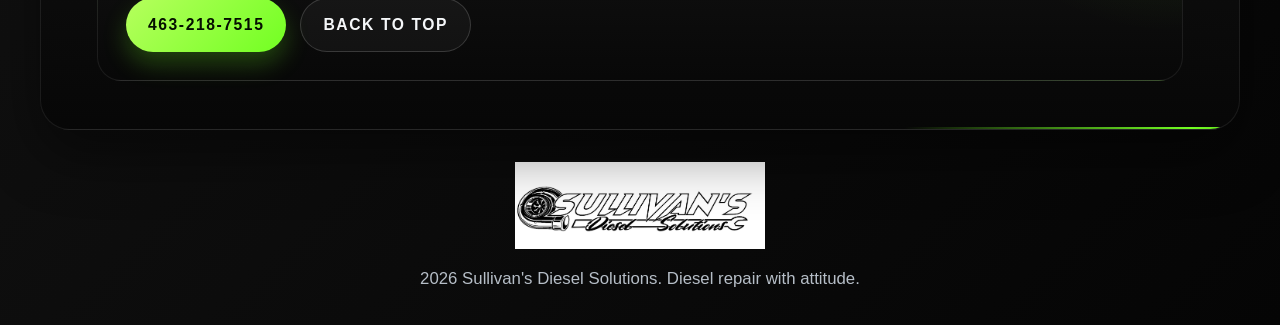
==== commit 131a8380: "Show full repair service photo" ====
--- a/index.html
+++ b/index.html
@@ -68,7 +68,7 @@
           <article class="service-card">
             <h3>Repair</h3>
             <p>Turbo, fuel, cooling, suspension, brake, and general mechanical repair for working diesel vehicles.</p>
-            <figure class="service-card-image">
+            <figure class="service-card-image service-card-image-contain">
               <img src="IMG_8726.jpeg" alt="Diesel truck on a lift during repair work" loading="lazy">
             </figure>
           </article>
--- a/styles.css
+++ b/styles.css
@@ -578,6 +578,10 @@
   width: 100%;
   aspect-ratio: 4 / 3;
   object-fit: cover;
+}
+
+.service-card-image-contain img {
+  object-fit: contain;
 }
 
 .about {
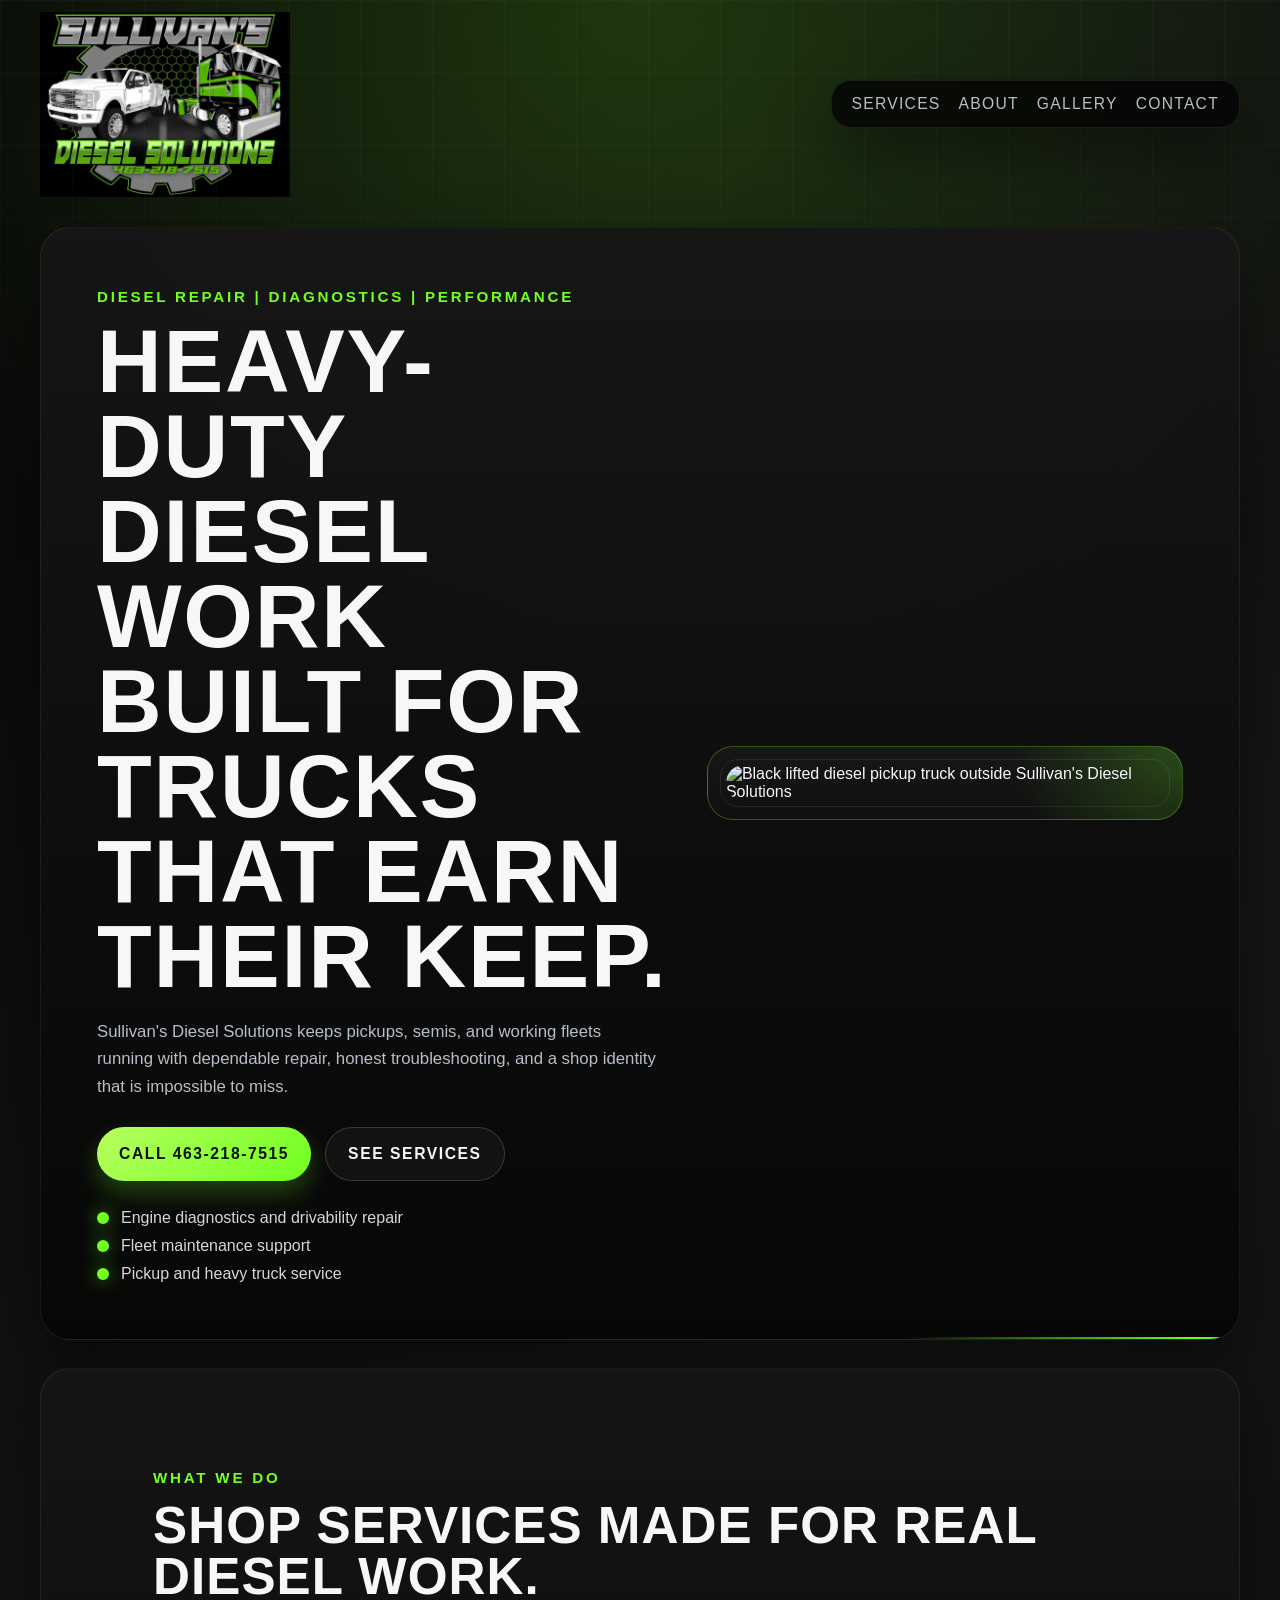
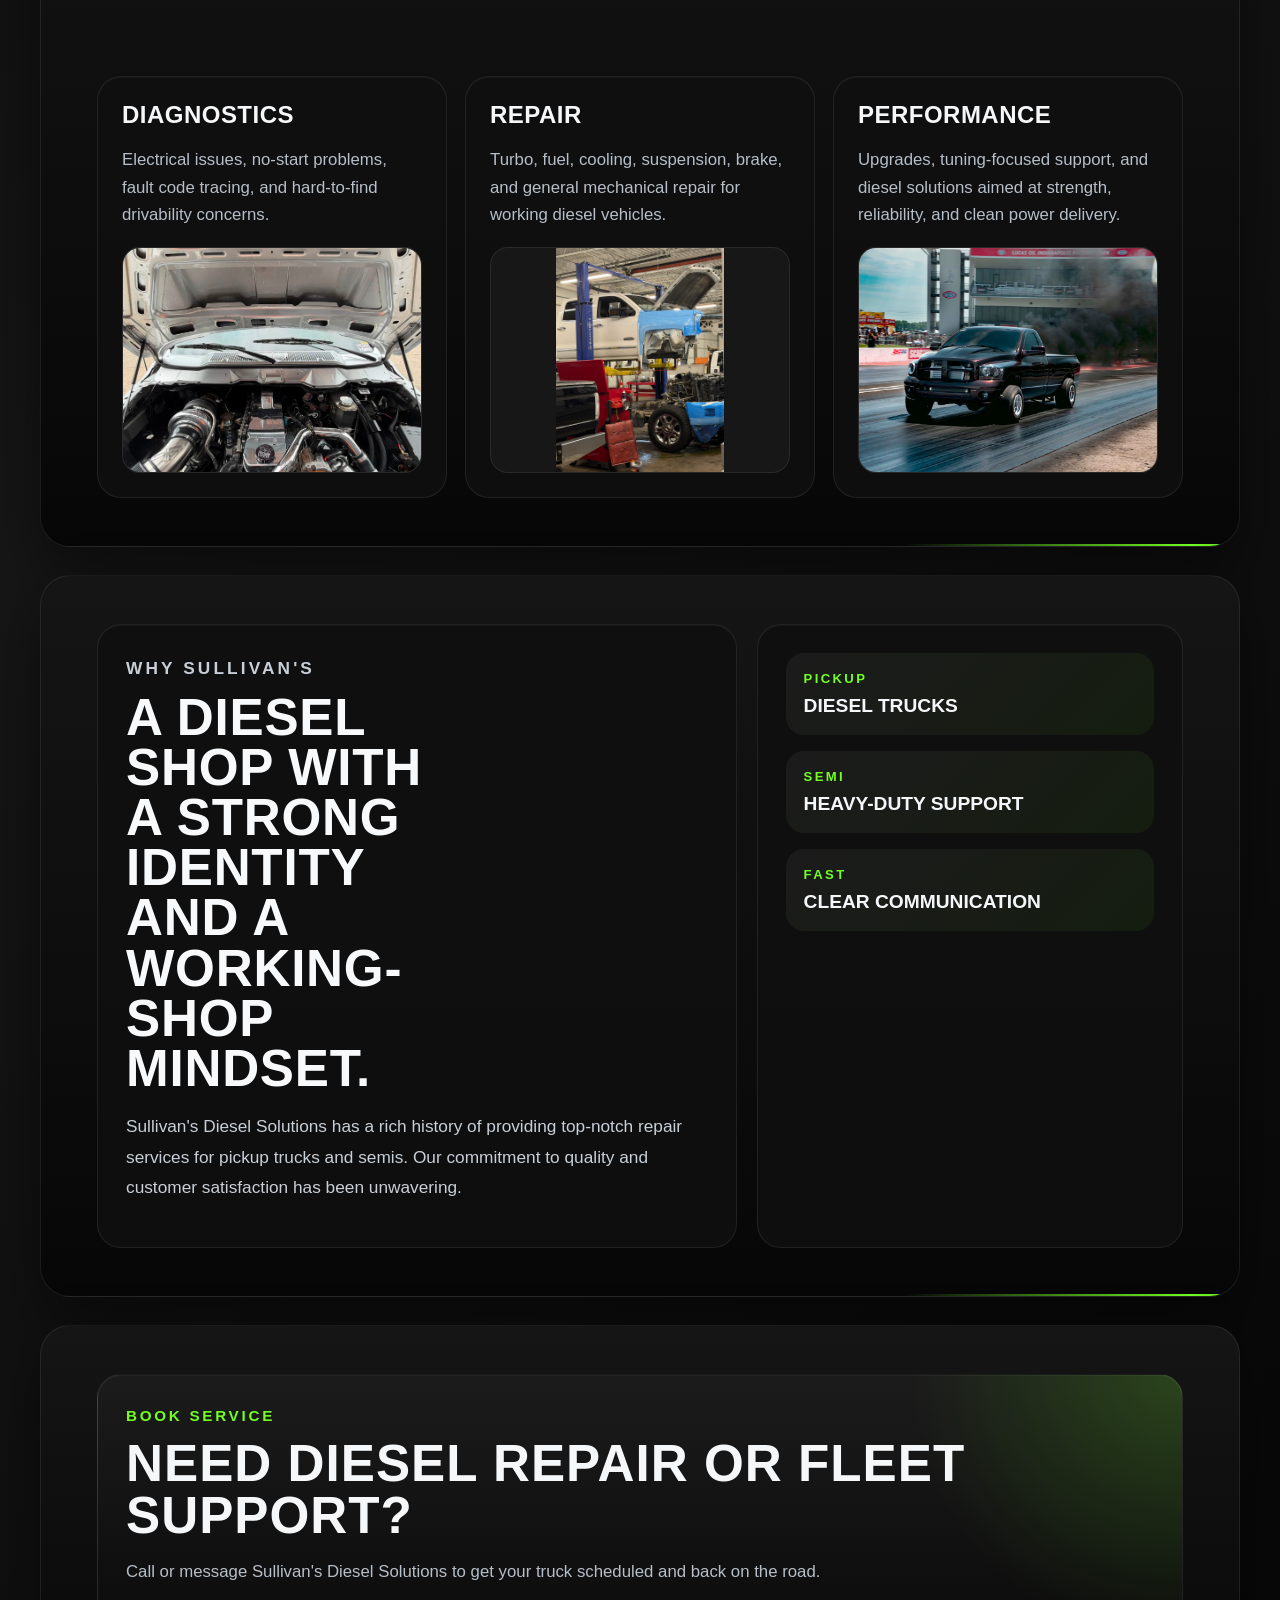
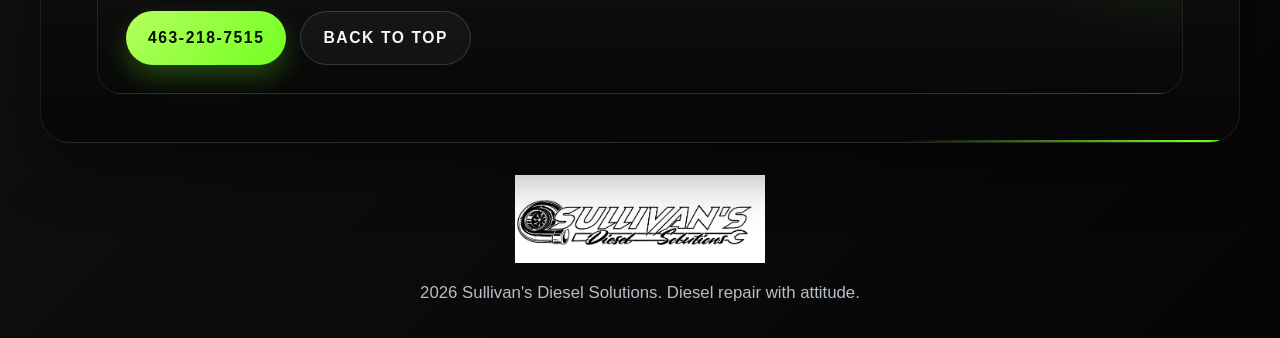
==== commit bae50375: "Remove fleet care service card" ====
--- a/index.html
+++ b/index.html
@@ -79,13 +79,6 @@
               <img src="att.z9DsihbKY1XO3iPw7CnnpbS_Mn1Xl8CKyhX2OgPXHIE.JPEG" alt="Diesel truck making a performance pass at the drag strip" loading="lazy">
             </figure>
           </article>
-          <article class="service-card">
-            <h3>Fleet Care</h3>
-            <p>Preventive maintenance planning to keep downtime low and your trucks on the road longer.</p>
-            <figure class="service-card-image">
-              <img src="IMG_7315.JPEG" alt="Heavy-duty diesel work trucks outside the shop" loading="lazy">
-            </figure>
-          </article>
         </div>
       </section>
 
--- a/styles.css
+++ b/styles.css
@@ -545,7 +545,7 @@
 
 .service-grid {
   display: grid;
-  grid-template-columns: repeat(4, minmax(0, 1fr));
+  grid-template-columns: repeat(3, minmax(0, 1fr));
   gap: 18px;
   margin-top: 26px;
 }
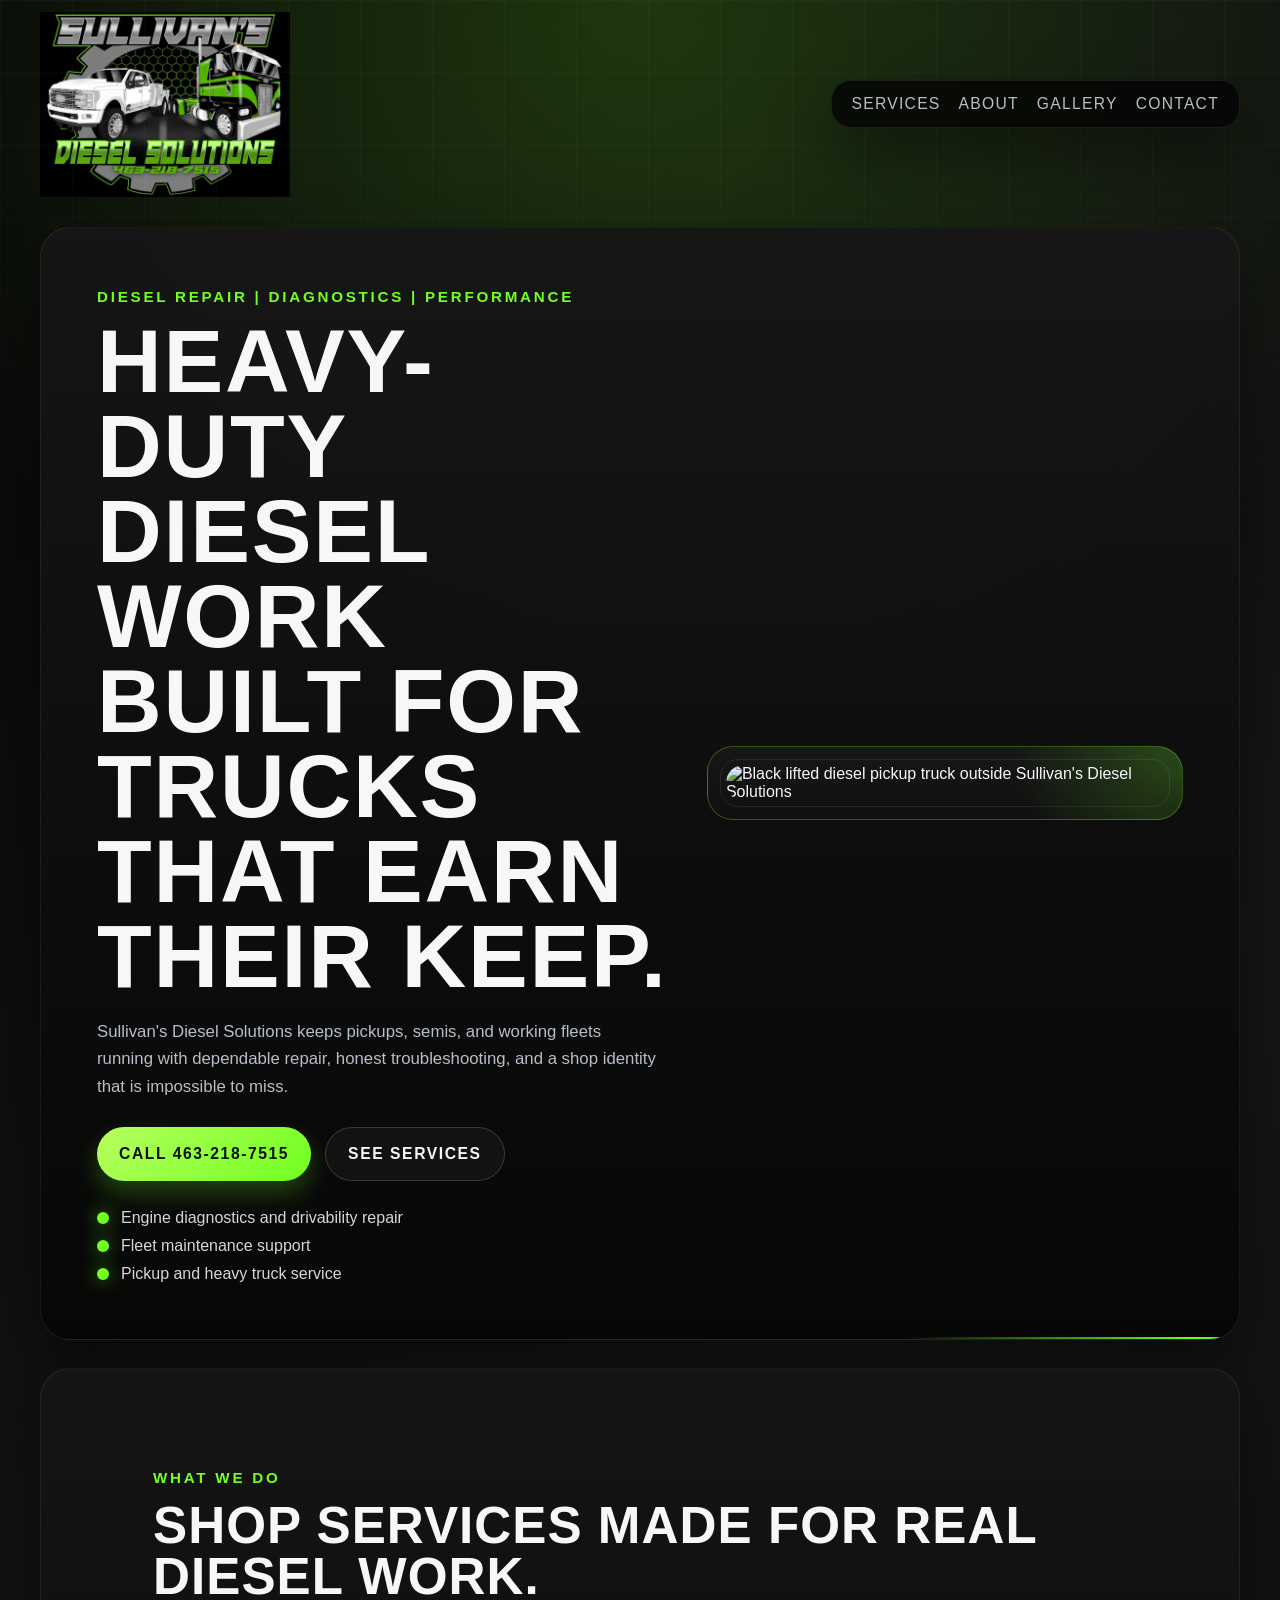
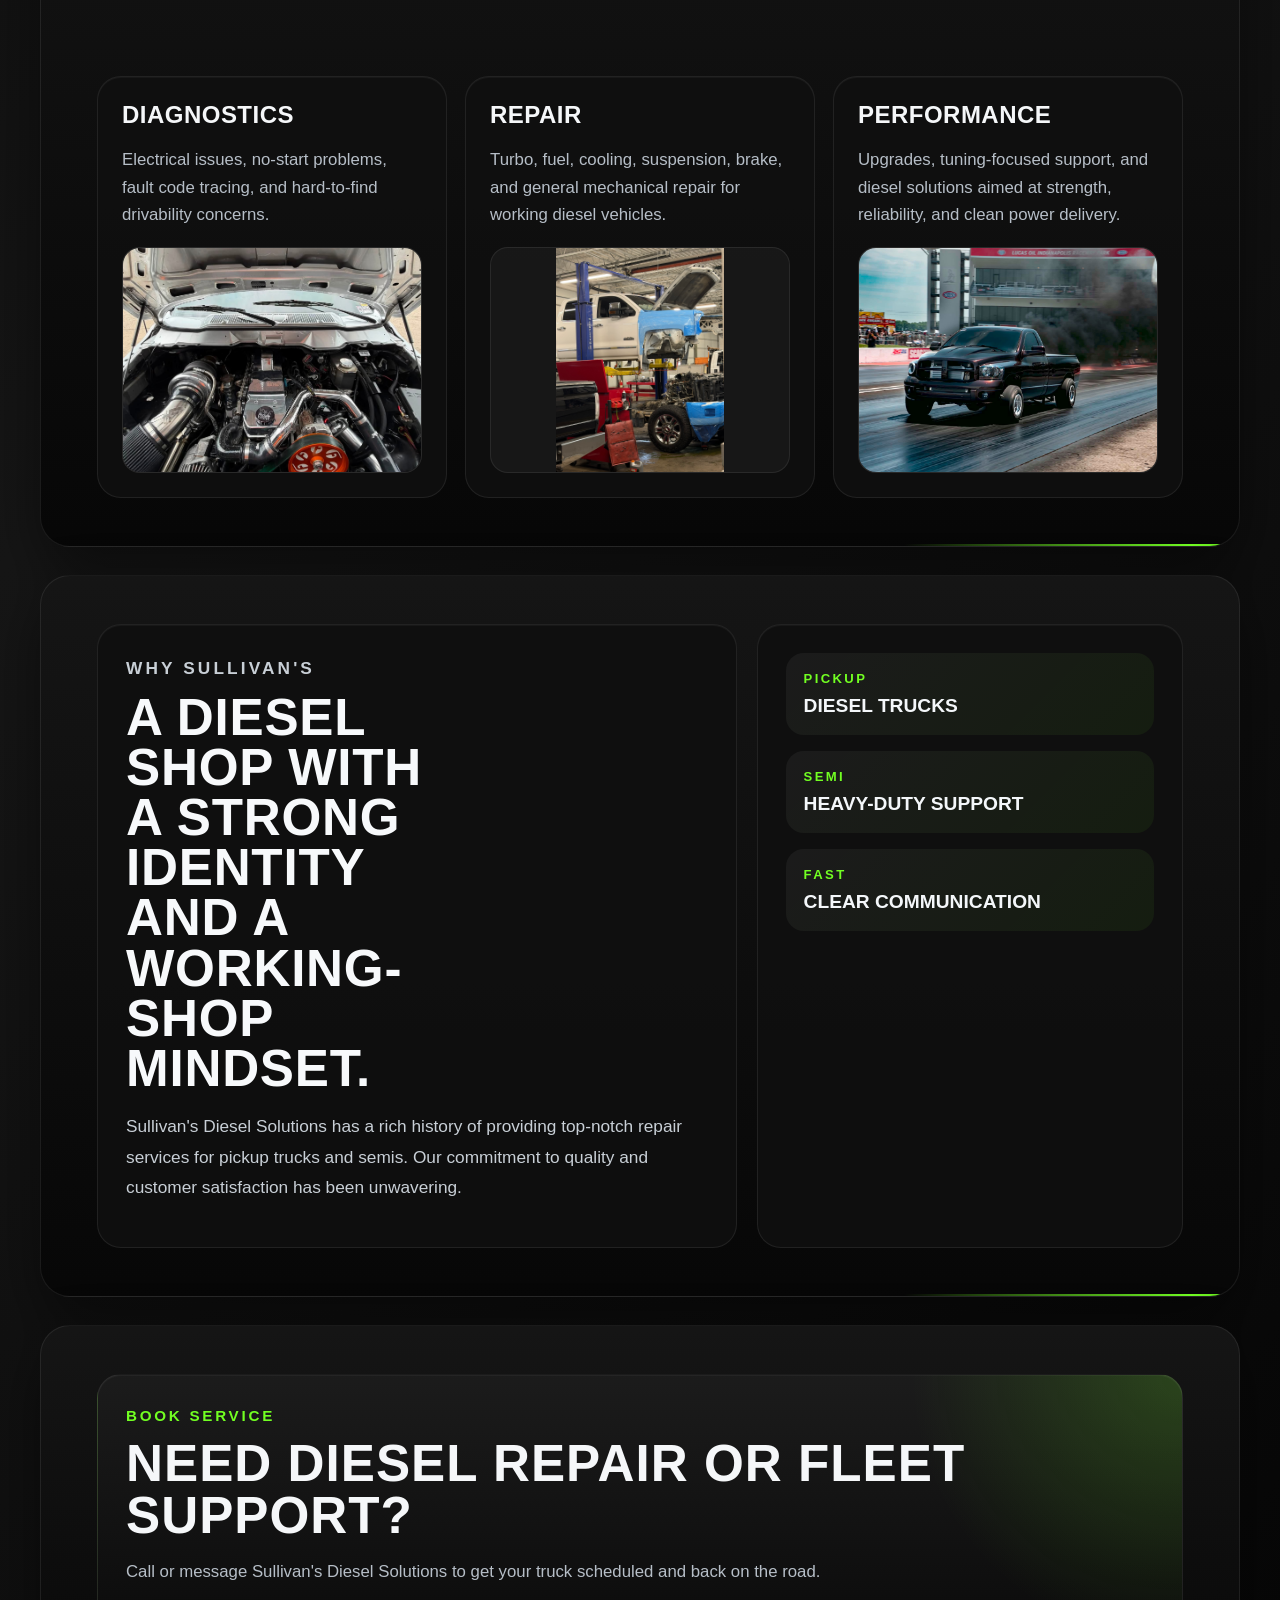
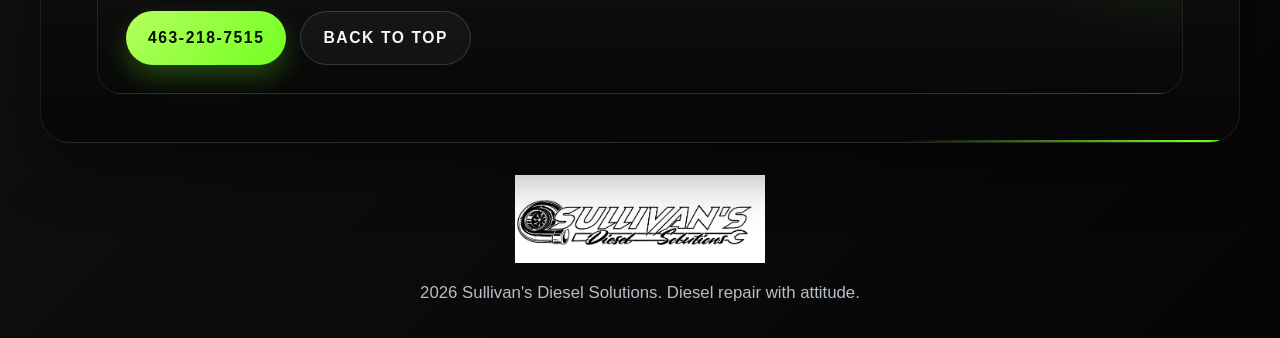
==== commit 4087f04d: "Adjust diagnostics photo crop" ====
--- a/index.html
+++ b/index.html
@@ -61,7 +61,7 @@
           <article class="service-card">
             <h3>Diagnostics</h3>
             <p>Electrical issues, no-start problems, fault code tracing, and hard-to-find drivability concerns.</p>
-            <figure class="service-card-image">
+            <figure class="service-card-image service-card-image-diagnostics">
               <img src="IMG_0327.JPG" alt="Diesel engine bay open for diagnostic work" loading="lazy">
             </figure>
           </article>
--- a/styles.css
+++ b/styles.css
@@ -582,6 +582,10 @@
 
 .service-card-image-contain img {
   object-fit: contain;
+}
+
+.service-card-image-diagnostics img {
+  object-position: center 72%;
 }
 
 .about {
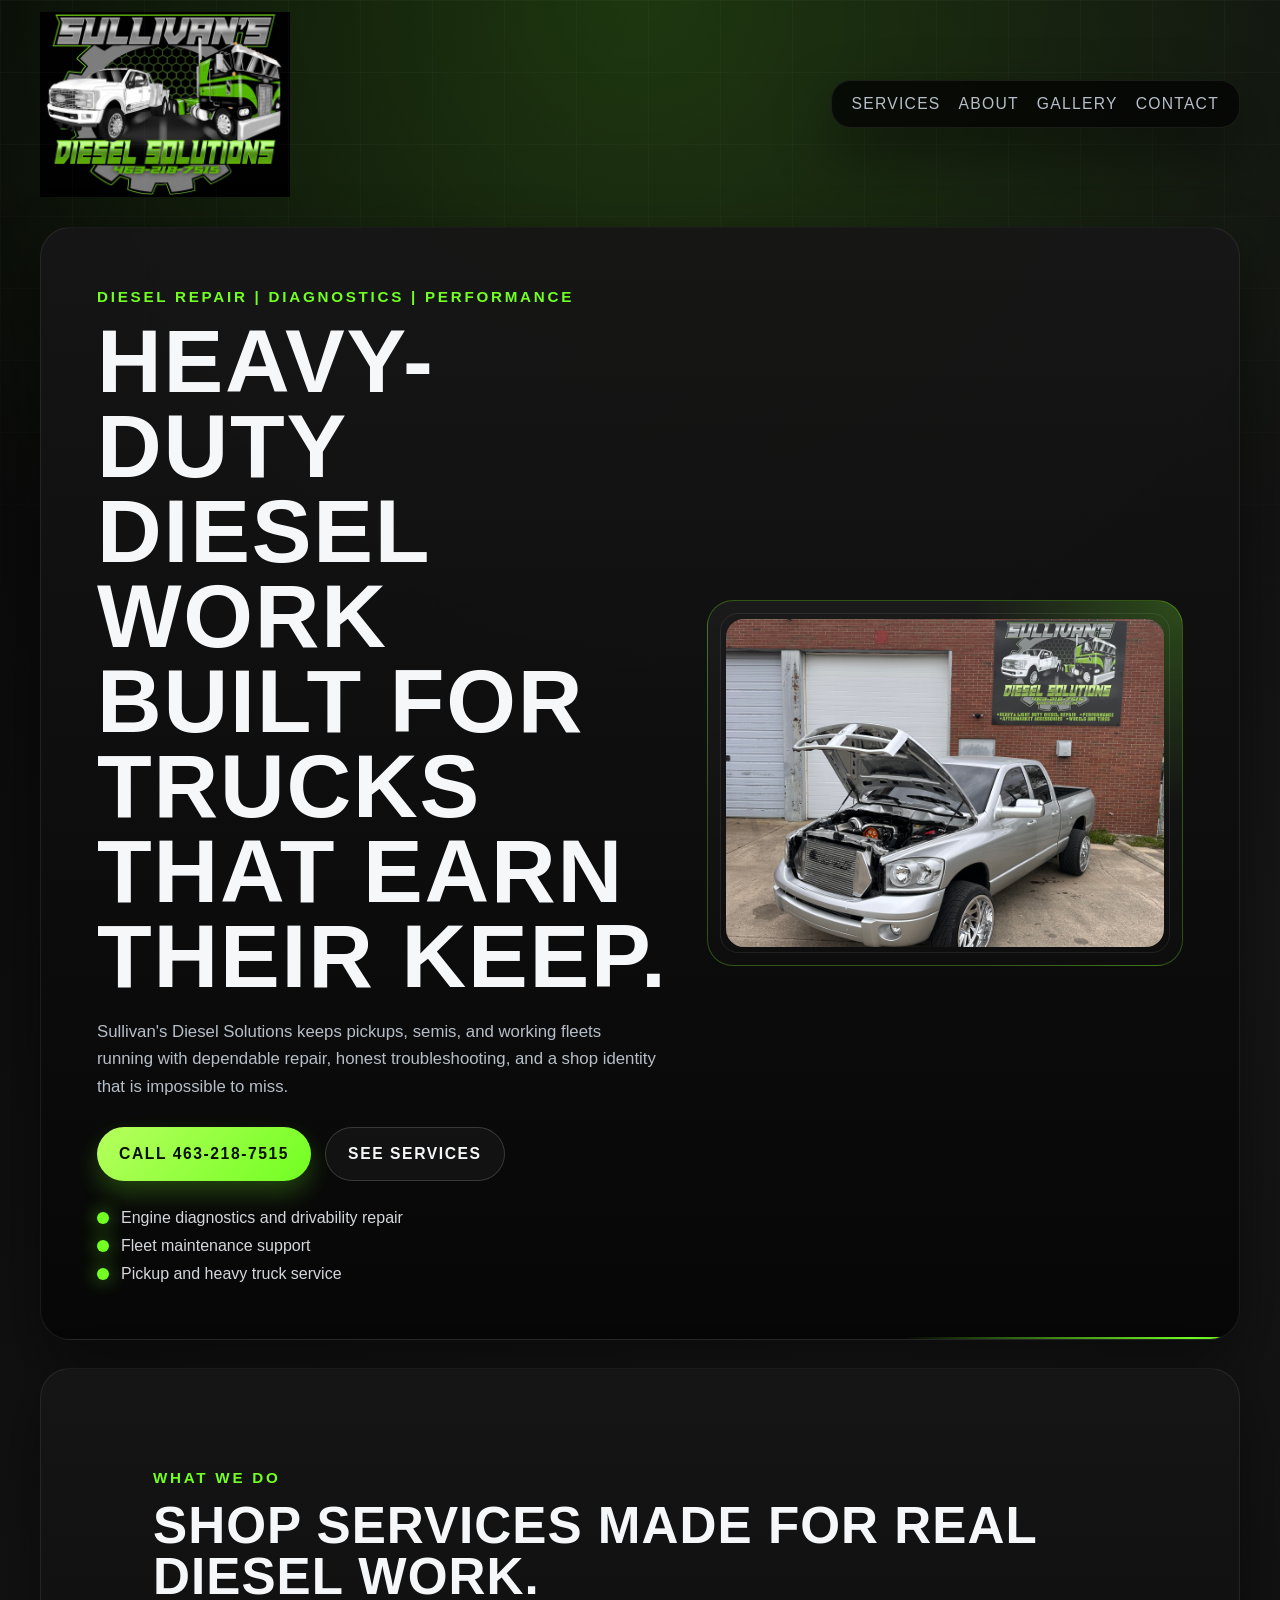
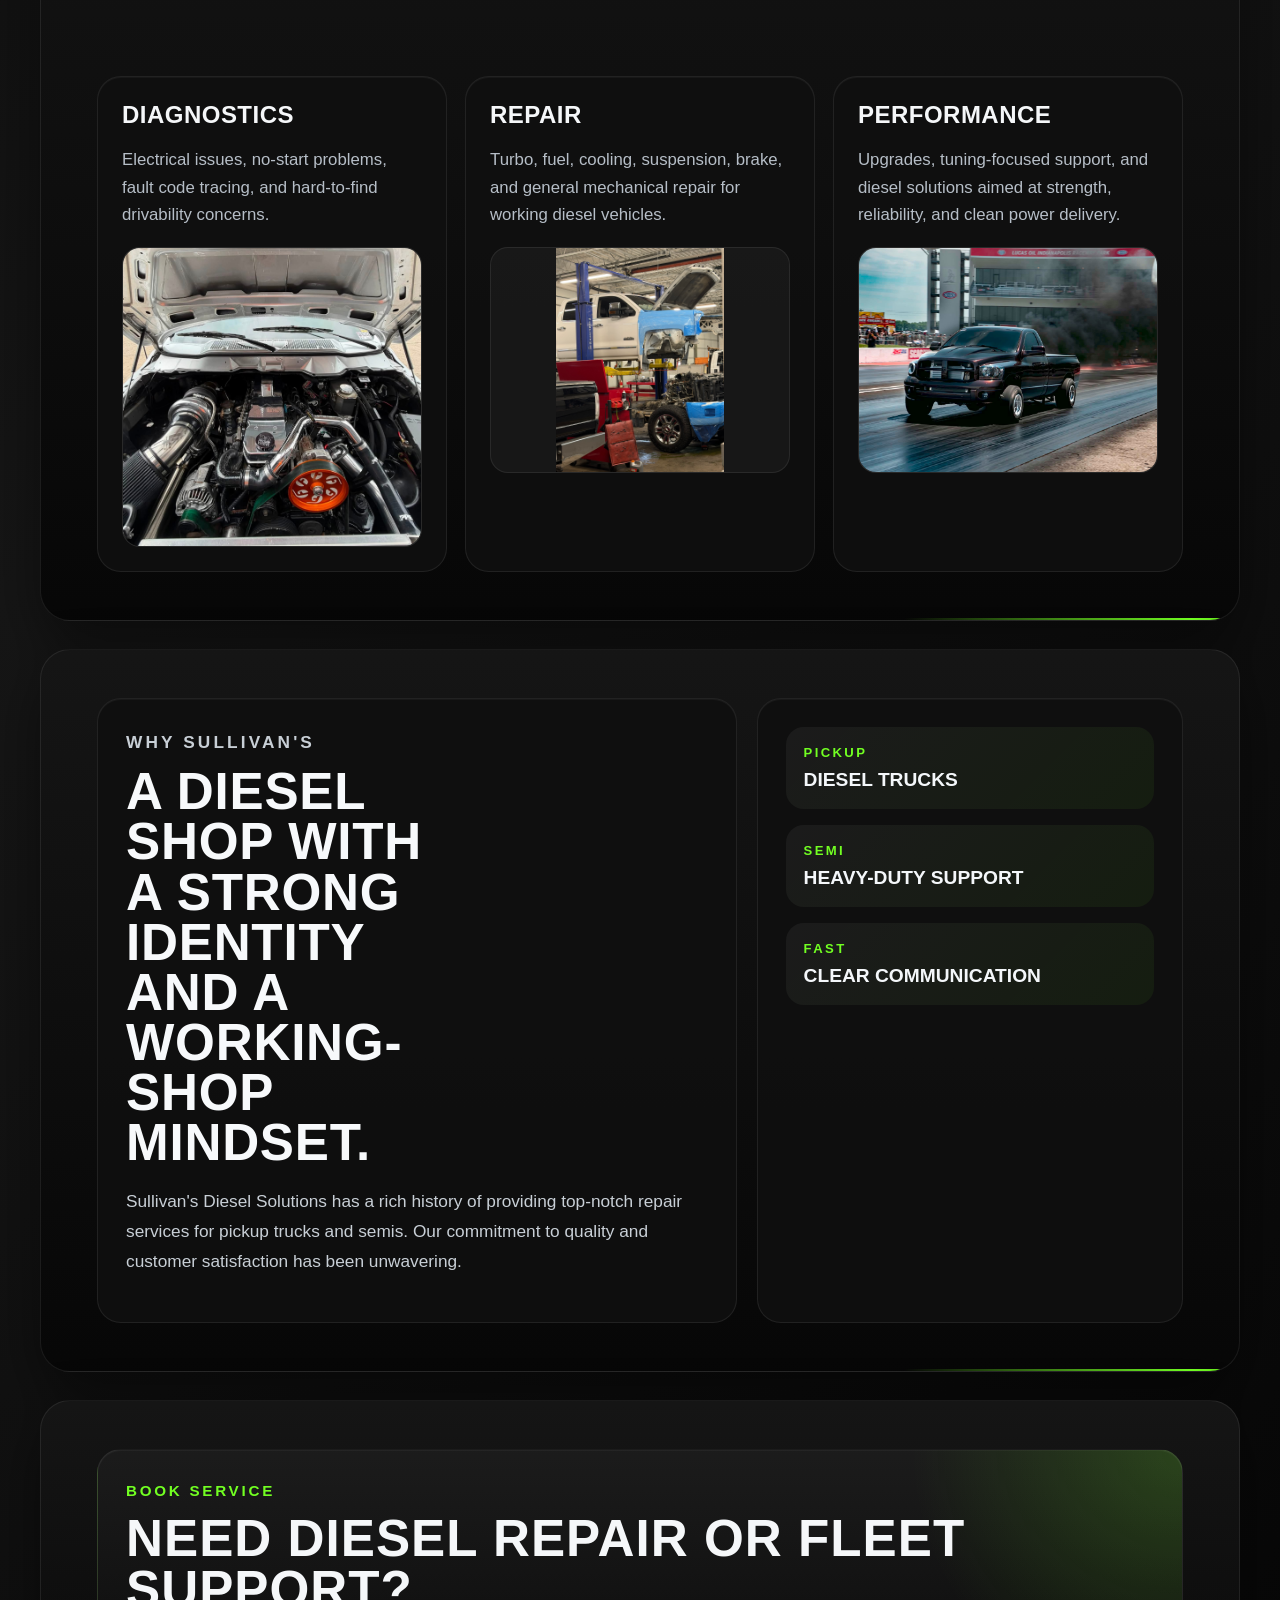
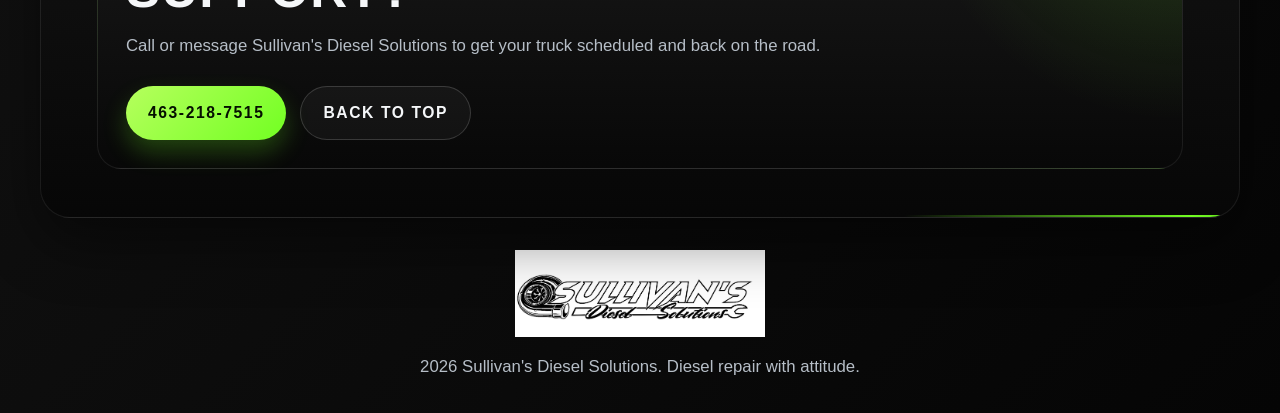
==== commit b457a639: "Update homepage hero photo" ====
--- a/index.html
+++ b/index.html
@@ -46,7 +46,7 @@
 
         <div class="hero-art">
           <div class="logo-card">
-            <img src="IMG_9231.jpeg" alt="Black lifted diesel pickup truck outside Sullivan's Diesel Solutions">
+            <img src="IMG_7153.jpeg" alt="Silver diesel truck with the hood open outside Sullivan's Diesel Solutions">
           </div>
         </div>
       </section>
--- a/styles.css
+++ b/styles.css
@@ -463,6 +463,7 @@
   width: 100%;
   aspect-ratio: 4 / 3;
   object-fit: cover;
+  object-position: center 82%;
   border-radius: 18px;
 }
 
@@ -585,7 +586,8 @@
 }
 
 .service-card-image-diagnostics img {
-  object-position: center 72%;
+  aspect-ratio: 1 / 1;
+  object-position: center bottom;
 }
 
 .about {
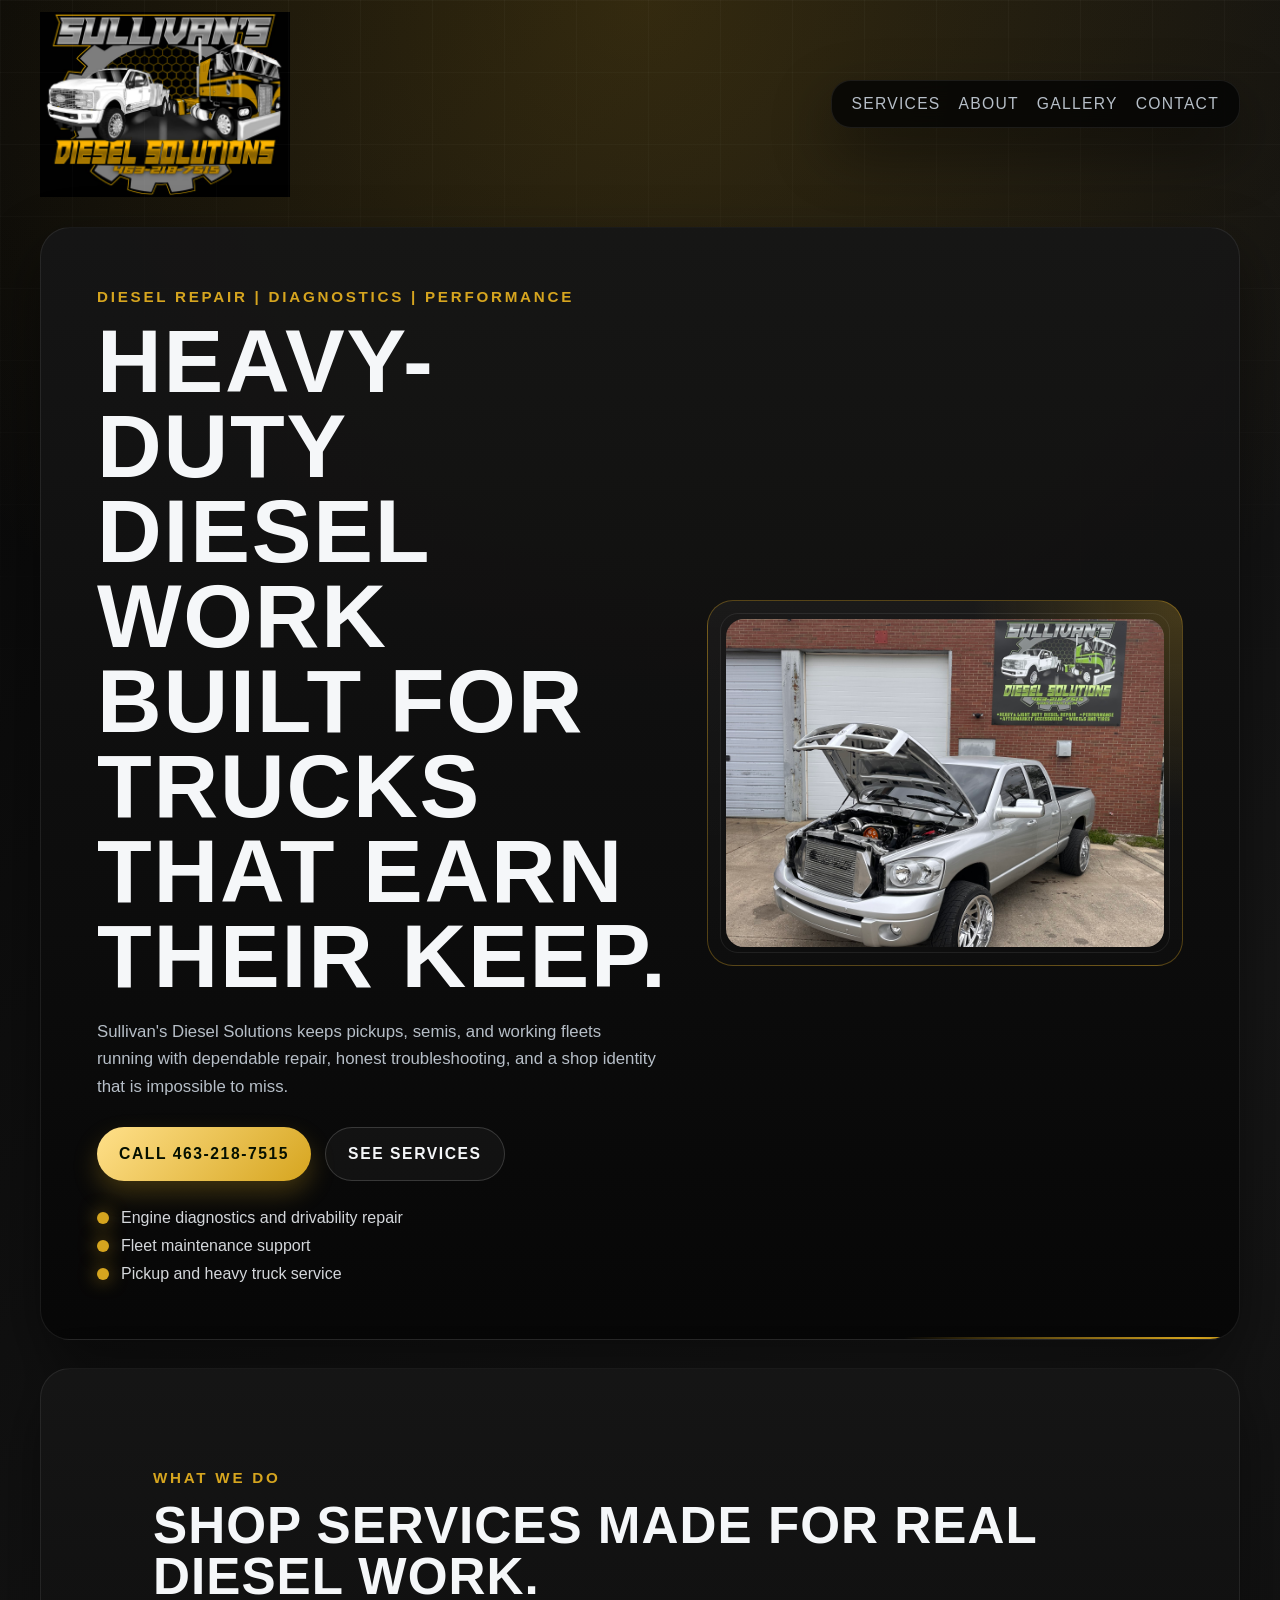
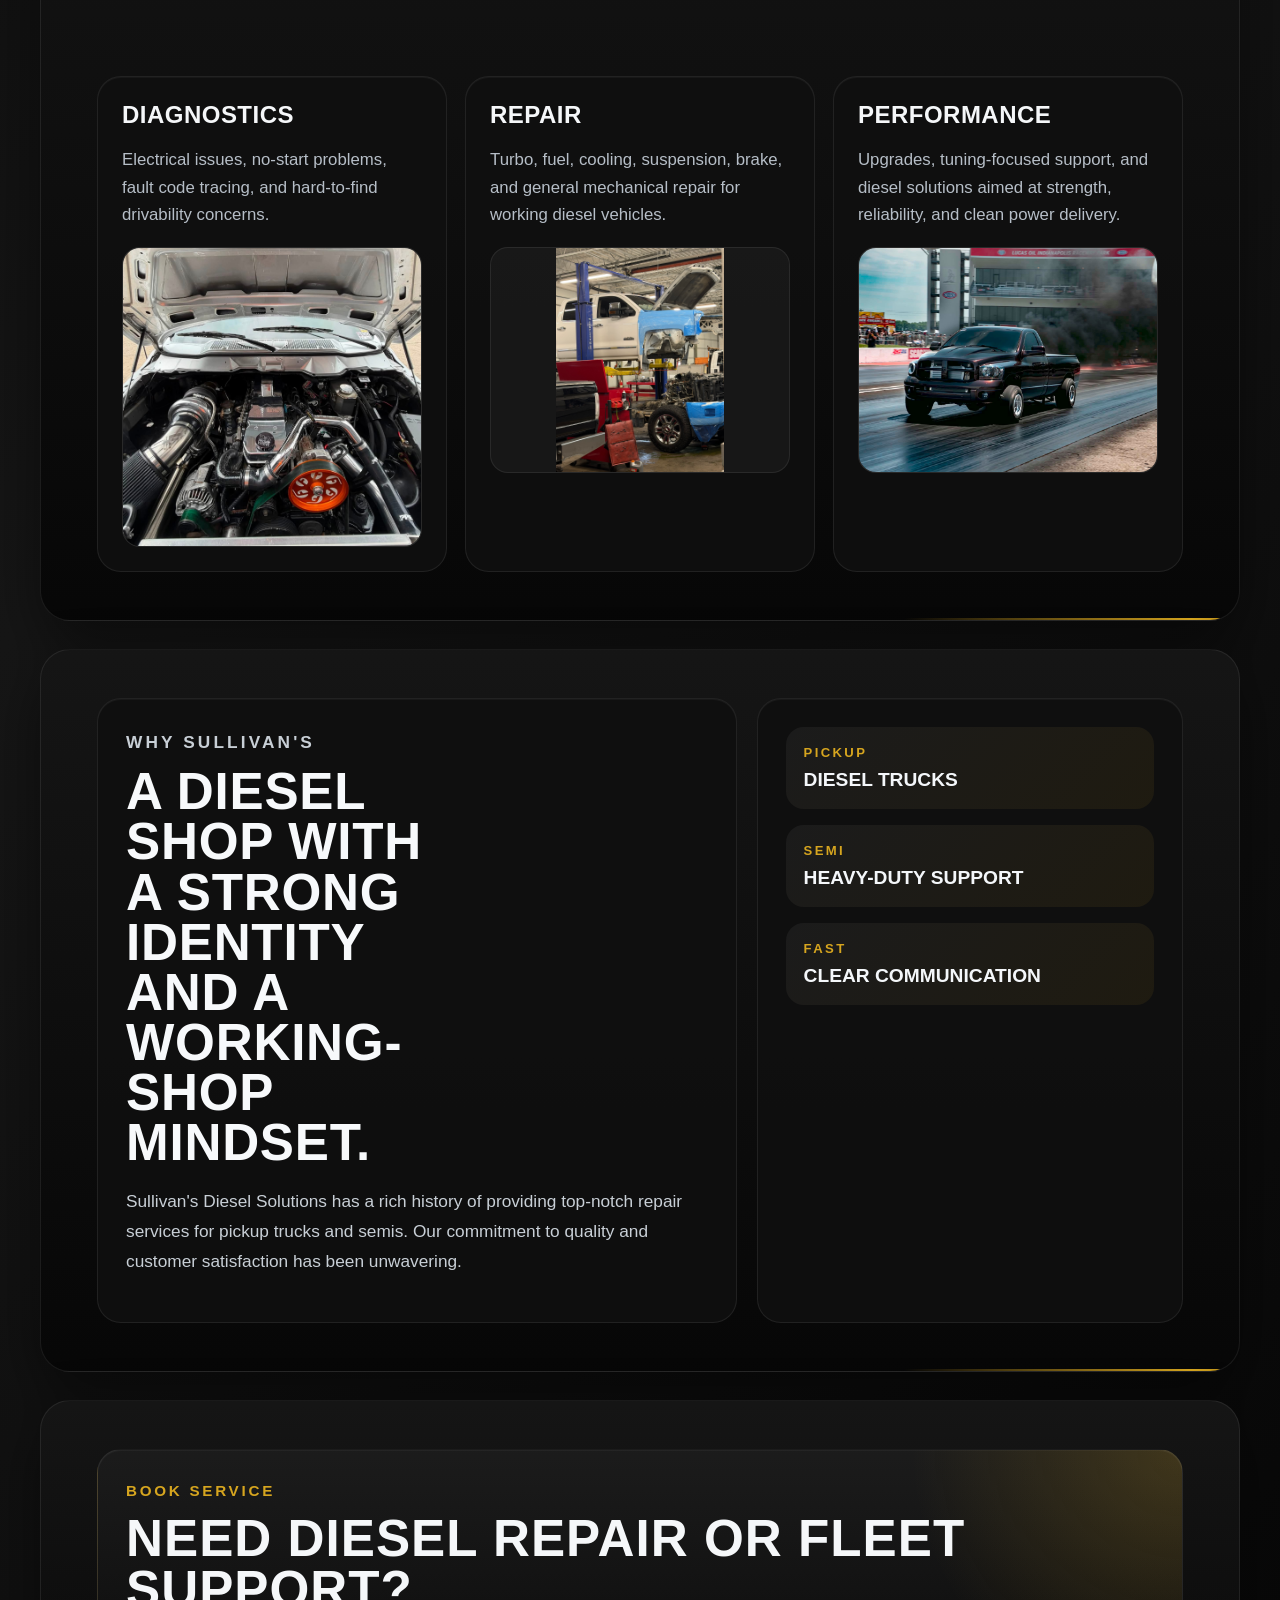
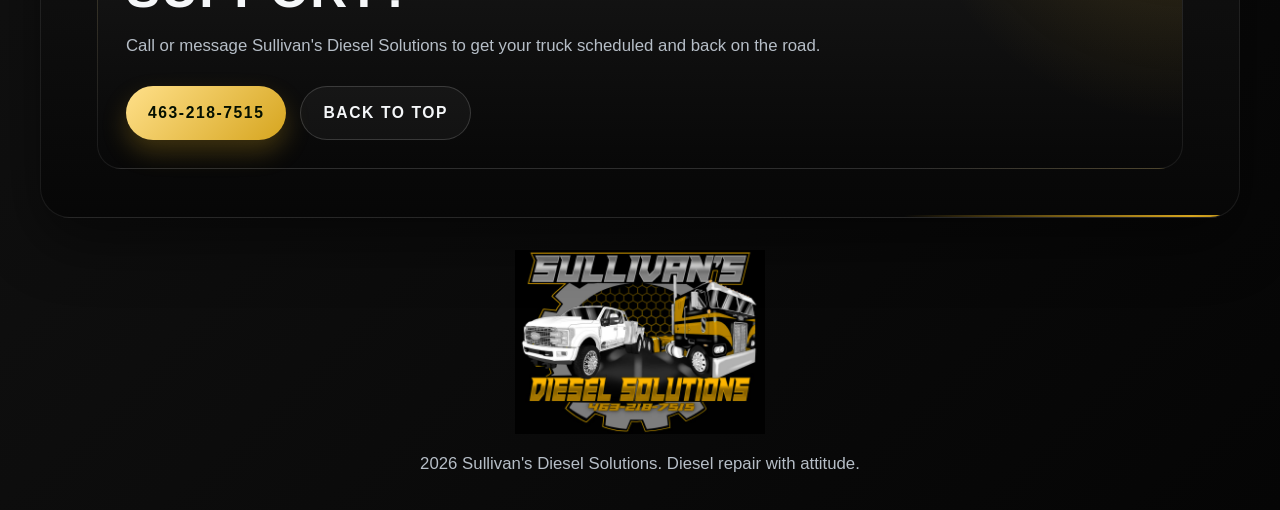
==== commit 258a2a4b: "Switch site branding to black and gold" ====
--- a/index.html
+++ b/index.html
@@ -14,7 +14,7 @@
   <div class="site-shell">
     <header class="topbar">
       <a class="brand" href="#home" aria-label="Sullivan's Diesel Solutions home">
-        <img src="logo-full.jpeg" alt="Sullivan's Diesel Solutions two-truck logo">
+        <img src="logo-gold.png" alt="Sullivan's Diesel Solutions black and gold two-truck logo">
       </a>
       <nav class="nav">
         <a href="#services">Services</a>
@@ -121,7 +121,7 @@
     </main>
 
     <footer class="footer">
-      <img src="logo-outline.jpeg" alt="Sullivan's Diesel Solutions logo">
+      <img src="logo-gold.png" alt="Sullivan's Diesel Solutions black and gold logo">
       <p><span id="year"></span> Sullivan's Diesel Solutions. Diesel repair with attitude.</p>
     </footer>
   </div>
--- a/styles.css
+++ b/styles.css
@@ -2,8 +2,8 @@
   --bg: #050505;
   --bg-soft: #111111;
   --panel: rgba(16, 16, 16, 0.92);
-  --line: rgba(135, 255, 30, 0.28);
-  --line-strong: #72ff22;
+  --line: rgba(218, 165, 32, 0.34);
+  --line-strong: #d6a51f;
   --silver: #d4d7db;
   --silver-dark: #6c727b;
   --text: #f5f7f9;
@@ -28,7 +28,7 @@
   -webkit-font-smoothing: antialiased;
   -moz-osx-font-smoothing: grayscale;
   background:
-    radial-gradient(circle at top, rgba(114, 255, 34, 0.18), transparent 22%),
+    radial-gradient(circle at top, rgba(214, 165, 31, 0.2), transparent 22%),
     linear-gradient(135deg, #070707, #161616 45%, #050505);
 }
 
@@ -143,7 +143,7 @@
 
 .nav-dropdown-menu a:hover,
 .nav-dropdown-menu a:focus-visible {
-  background: rgba(114, 255, 34, 0.12);
+  background: rgba(214, 165, 31, 0.13);
 }
 
 .nav-dropdown:hover .nav-dropdown-menu,
@@ -285,8 +285,8 @@
 
 .button-primary {
   color: #051000;
-  background: linear-gradient(135deg, #b6ff5d, var(--line-strong));
-  box-shadow: 0 12px 24px rgba(114, 255, 34, 0.24);
+  background: linear-gradient(135deg, #ffe08a, var(--line-strong));
+  box-shadow: 0 12px 24px rgba(214, 165, 31, 0.26);
 }
 
 .button-secondary {
@@ -318,7 +318,7 @@
   flex: 0 0 12px;
   border-radius: 50%;
   background: var(--line-strong);
-  box-shadow: 0 0 18px rgba(114, 255, 34, 0.65);
+  box-shadow: 0 0 18px rgba(214, 165, 31, 0.68);
 }
 
 .hero-art {
@@ -331,7 +331,7 @@
   border: 1px solid var(--line);
   border-radius: 26px;
   background:
-    radial-gradient(circle at top right, rgba(114, 255, 34, 0.22), transparent 35%),
+    radial-gradient(circle at top right, rgba(214, 165, 31, 0.24), transparent 35%),
     linear-gradient(180deg, rgba(255, 255, 255, 0.04), rgba(255, 255, 255, 0.01));
 }
 
@@ -389,7 +389,7 @@
   border: 1px solid rgba(255, 255, 255, 0.08);
   border-radius: 28px;
   background:
-    radial-gradient(circle at top right, rgba(114, 255, 34, 0.16), transparent 32%),
+    radial-gradient(circle at top right, rgba(214, 165, 31, 0.18), transparent 32%),
     linear-gradient(180deg, rgba(20, 20, 20, 0.98), rgba(7, 7, 7, 0.98));
 }
 
@@ -430,7 +430,7 @@
   border: 1px solid rgba(255, 255, 255, 0.08);
   border-radius: 24px;
   background:
-    radial-gradient(circle at top right, rgba(114, 255, 34, 0.18), transparent 34%),
+    radial-gradient(circle at top right, rgba(214, 165, 31, 0.2), transparent 34%),
     rgba(11, 11, 11, 0.92);
 }
 
@@ -454,7 +454,7 @@
   border: 1px solid var(--line);
   border-radius: 26px;
   background:
-    radial-gradient(circle at top right, rgba(114, 255, 34, 0.2), transparent 35%),
+    radial-gradient(circle at top right, rgba(214, 165, 31, 0.22), transparent 35%),
     linear-gradient(180deg, rgba(255, 255, 255, 0.04), rgba(255, 255, 255, 0.01));
 }
 
@@ -534,7 +534,7 @@
   font-weight: 700;
   letter-spacing: 0.12em;
   text-transform: uppercase;
-  background: linear-gradient(135deg, #b6ff5d, var(--line-strong));
+  background: linear-gradient(135deg, #ffe08a, var(--line-strong));
 }
 
 .cta-strip {
@@ -613,7 +613,7 @@
 .stats-panel div {
   padding: 18px;
   border-radius: 18px;
-  background: linear-gradient(135deg, rgba(255, 255, 255, 0.05), rgba(114, 255, 34, 0.06));
+  background: linear-gradient(135deg, rgba(255, 255, 255, 0.05), rgba(214, 165, 31, 0.08));
 }
 
 .stats-panel span {
@@ -639,7 +639,7 @@
 
 .contact-panel {
   background:
-    radial-gradient(circle at right top, rgba(114, 255, 34, 0.18), transparent 24%),
+    radial-gradient(circle at right top, rgba(214, 165, 31, 0.2), transparent 24%),
     linear-gradient(180deg, rgba(28, 28, 28, 0.98), rgba(8, 8, 8, 0.98));
 }
 
